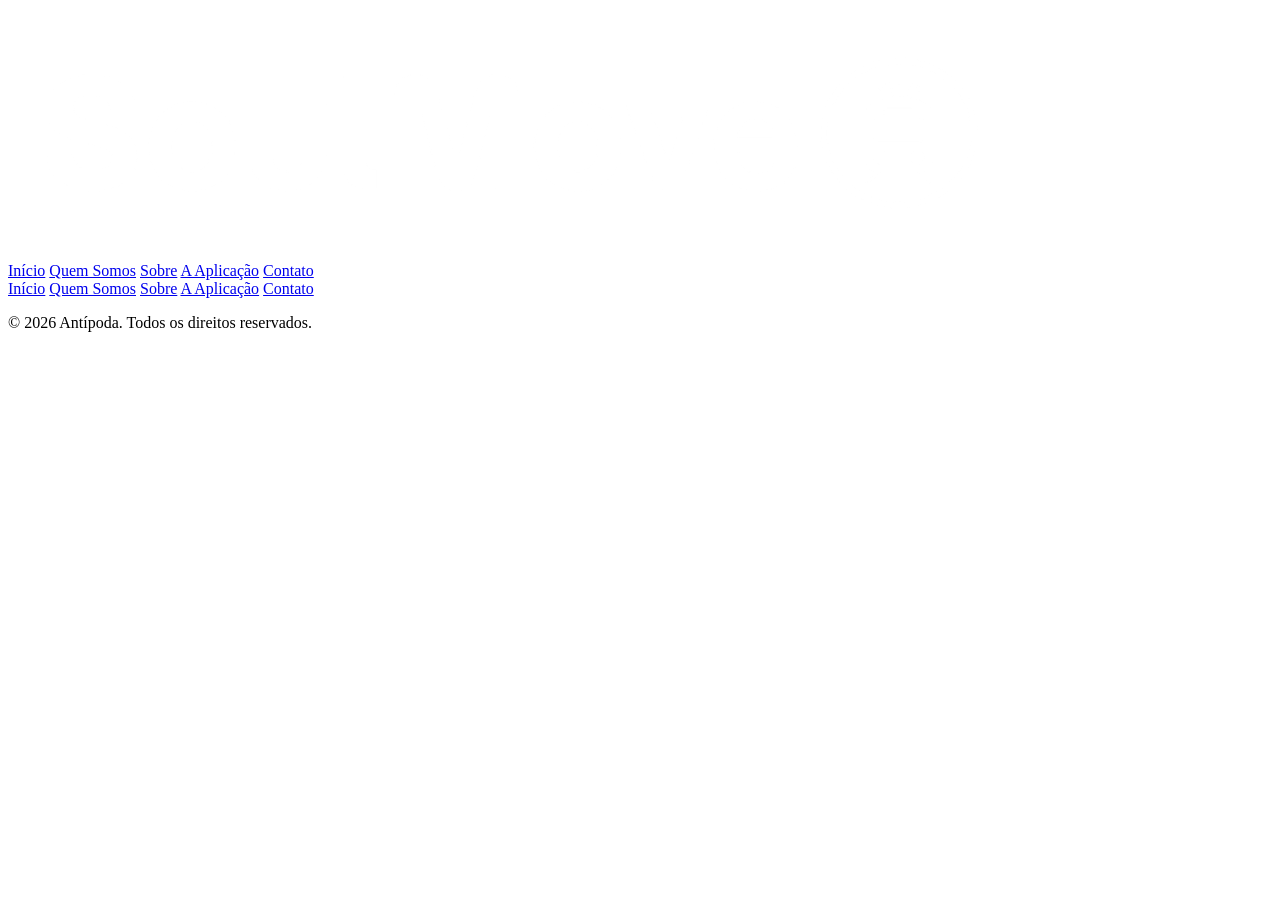
==== pages/aplicacao.html @ 9f25749e "feat: criei a página de da aplicação, adicionei o header e o footer funcionais" ====
<!DOCTYPE html>
<html lang="pt-br">
<head>
    <meta charset="UTF-8">
    <meta name="viewport" content="width=device-width, initial-scale=1.0">
    <title>A Aplicação</title>
    <link rel="stylesheet" href="/css/style.css">
</head>
<body>

    <header>
        <img src="/assets/SoulMove_Pequena.png" alt="Logo da SoulMove">

        <nav>
            <a href="index.html">Início</a>
            <a href="integrantes.html">Quem Somos</a>
            <a href="sobre.html">Sobre</a>
            <a href="faq.html">A Aplicação</a>
            <a href="contato.html">Contato</a>
        </nav>
    </header>

    <main>

    </main>

    <footer>
        <nav>
            <a href="index.html">Início</a>
            <a href="integrantes.html">Quem Somos</a>
            <a href="sobre.html">Sobre</a>
            <a href="faq.html">A Aplicação</a>
            <a href="contato.html">Contato</a>
        </nav>

        <p>© 2026 Antípoda. Todos os direitos reservados.</p>
    </footer>
    
    <script src="/scripts/script.js"></script>
</body>
</html>
</html>
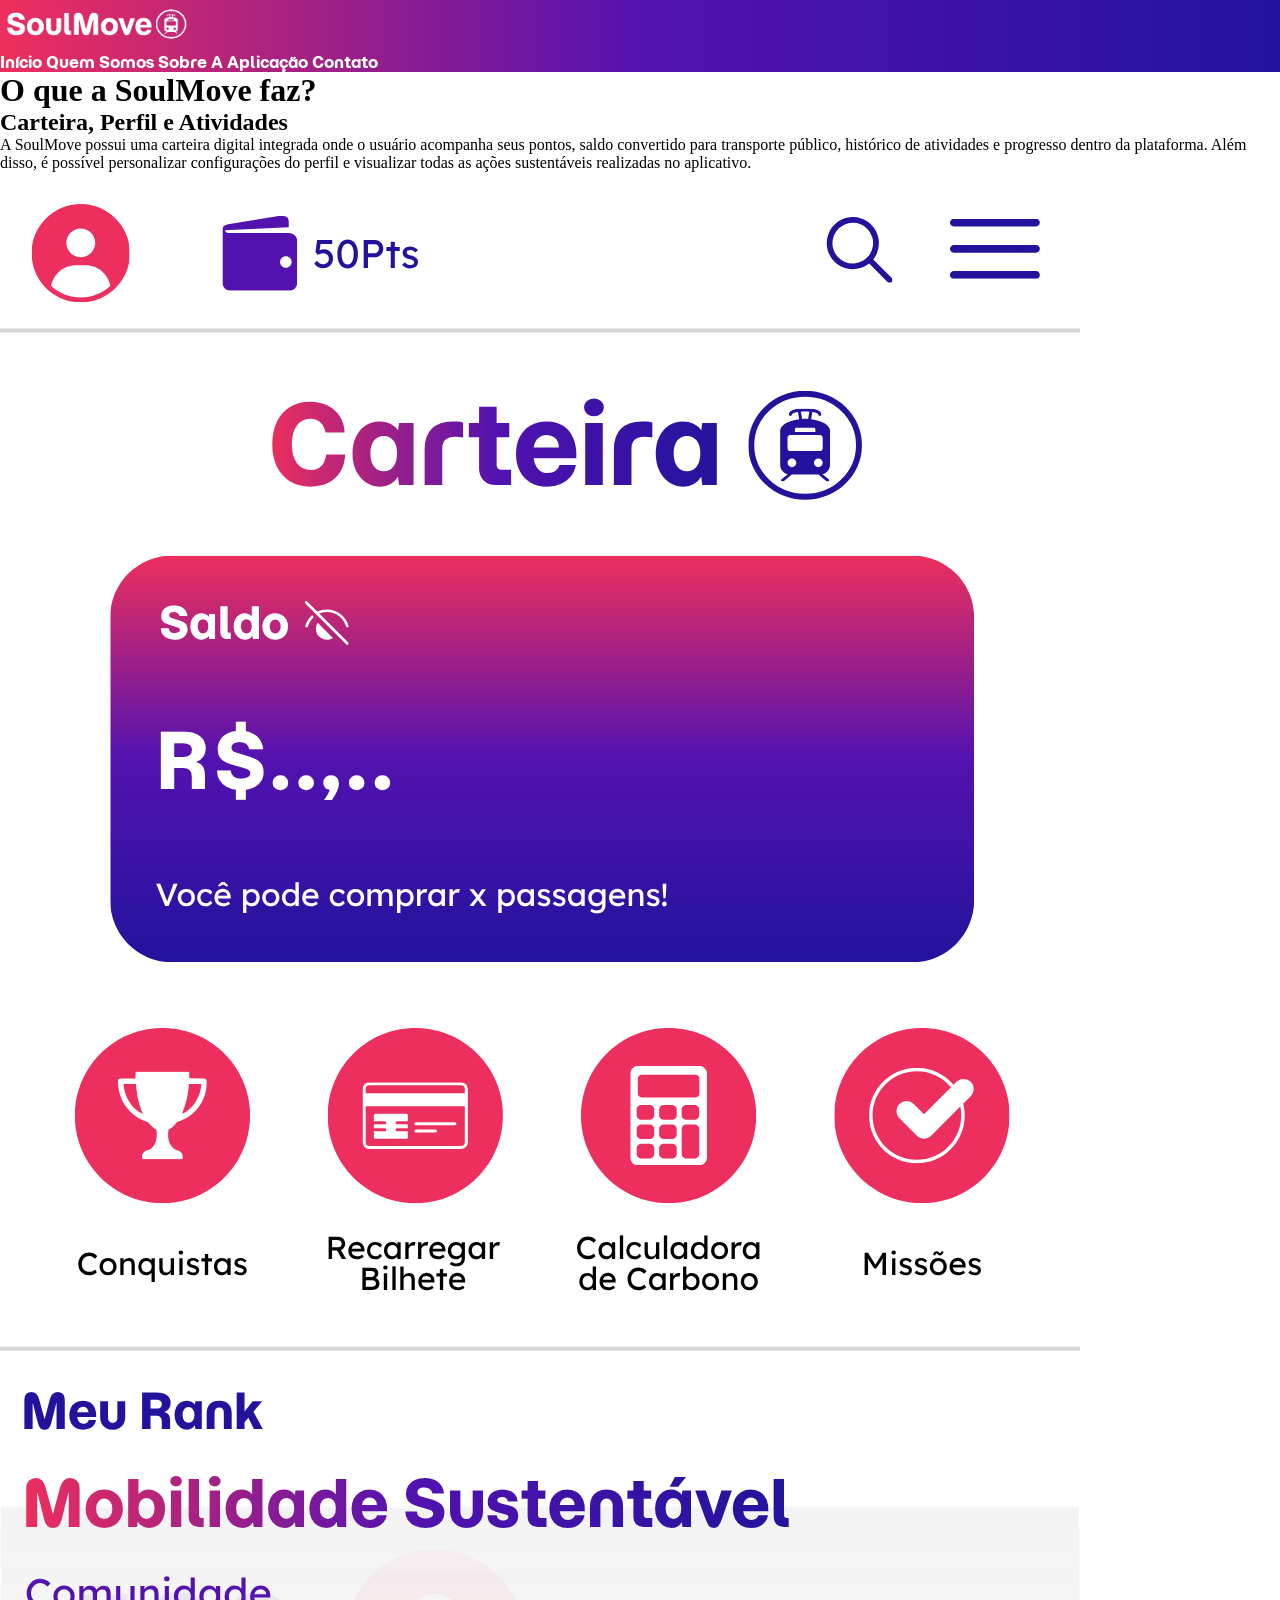
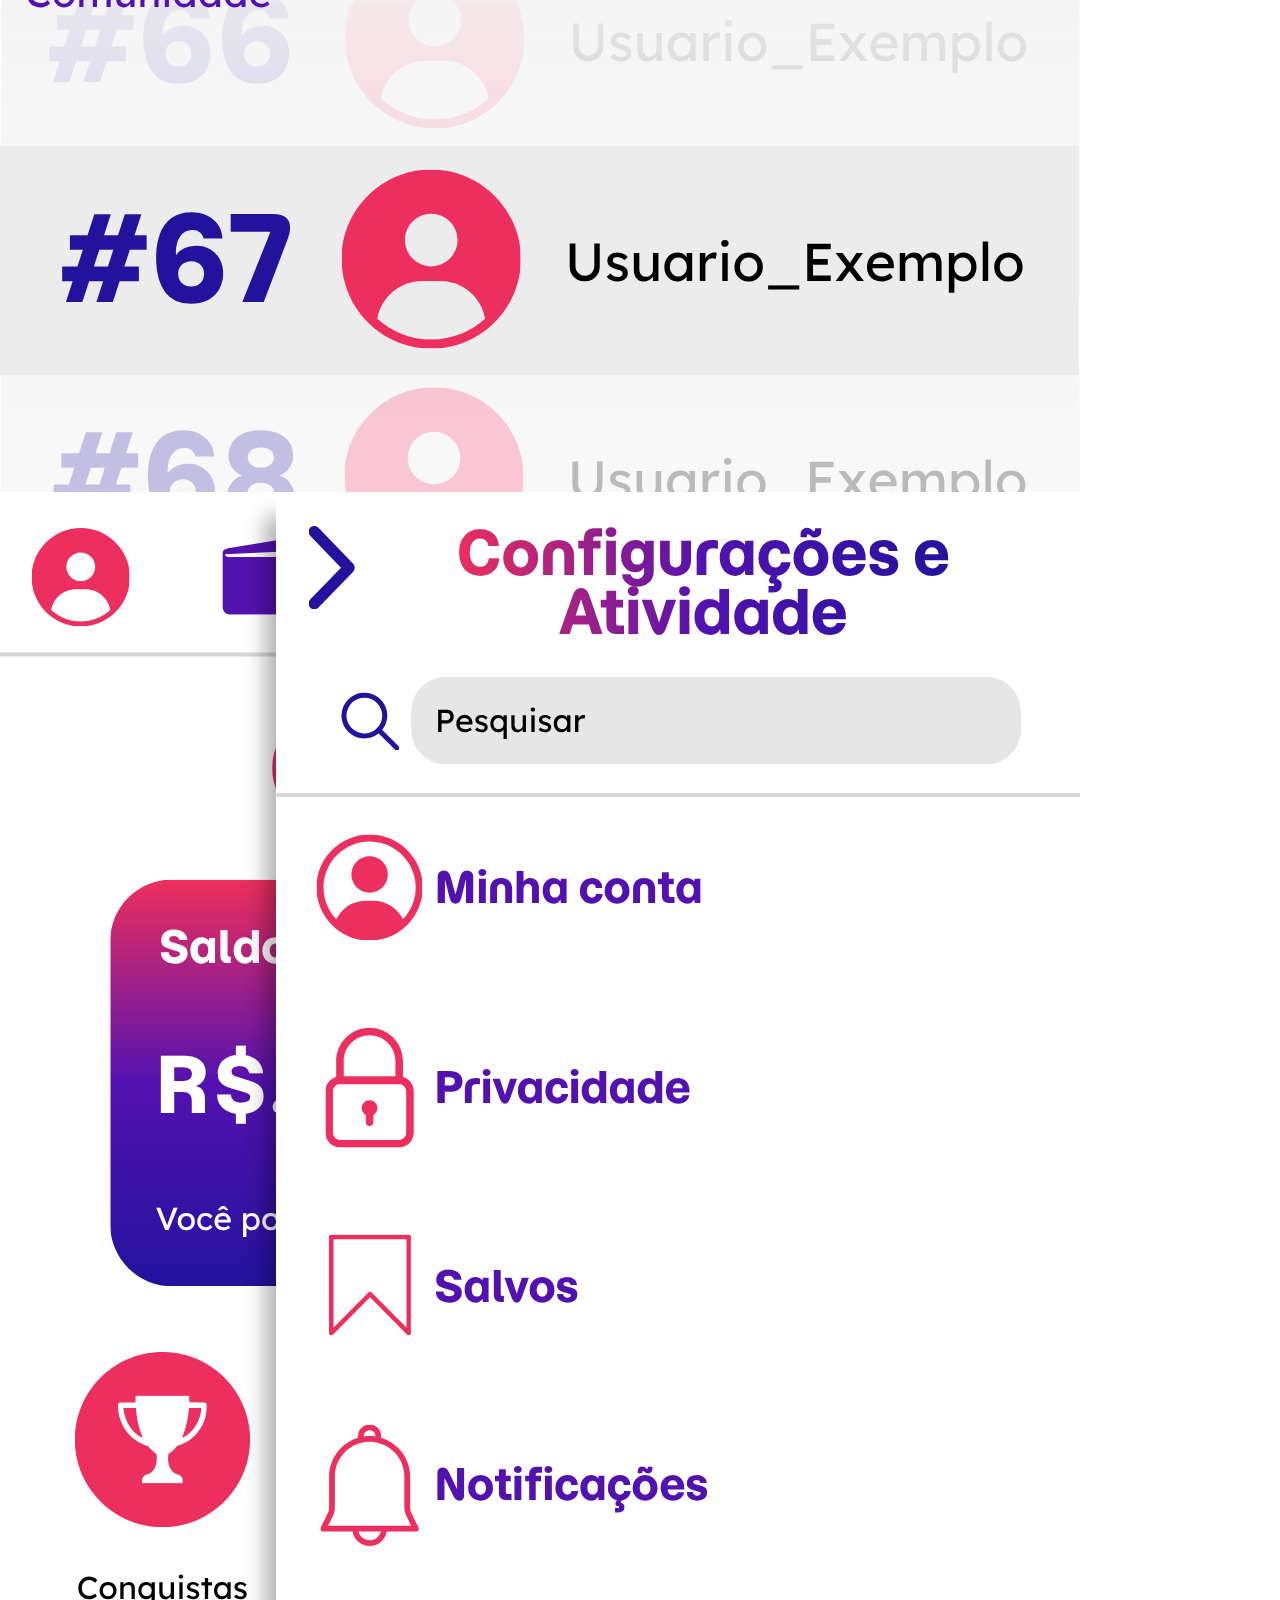
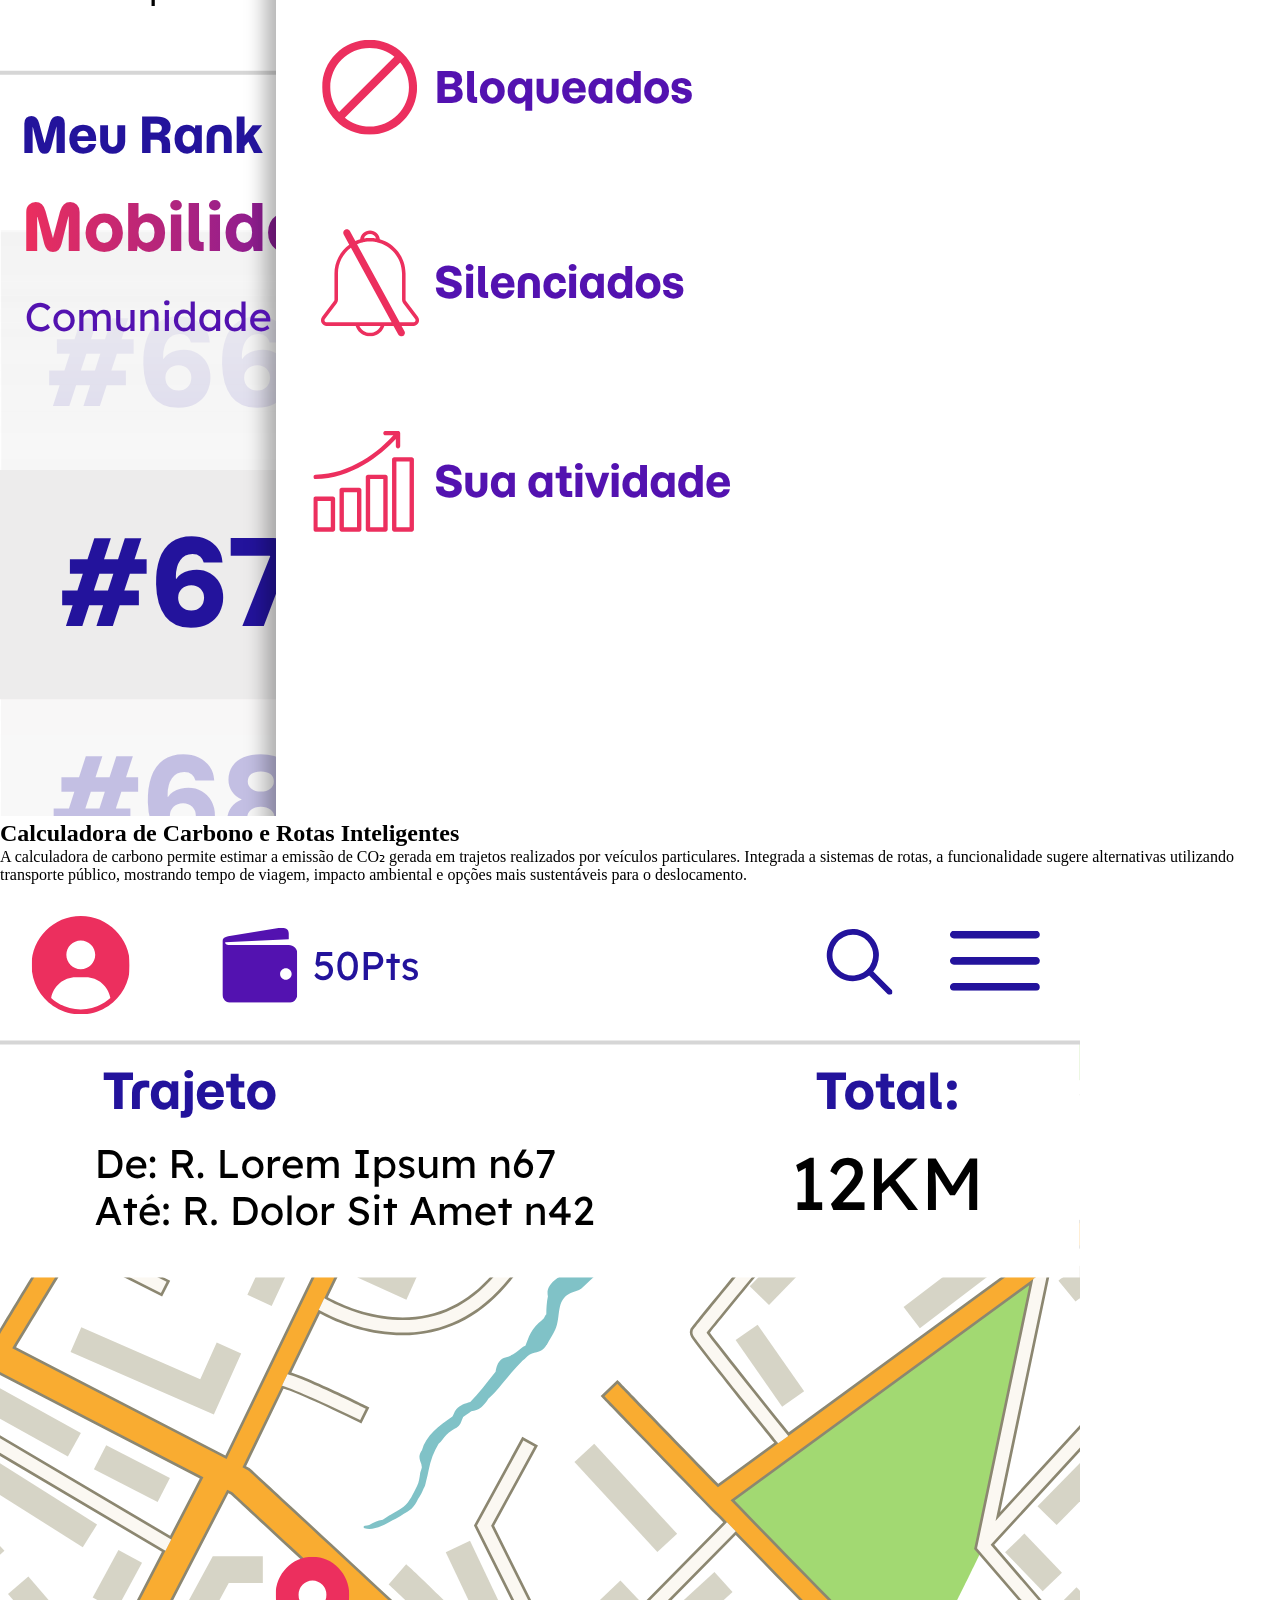
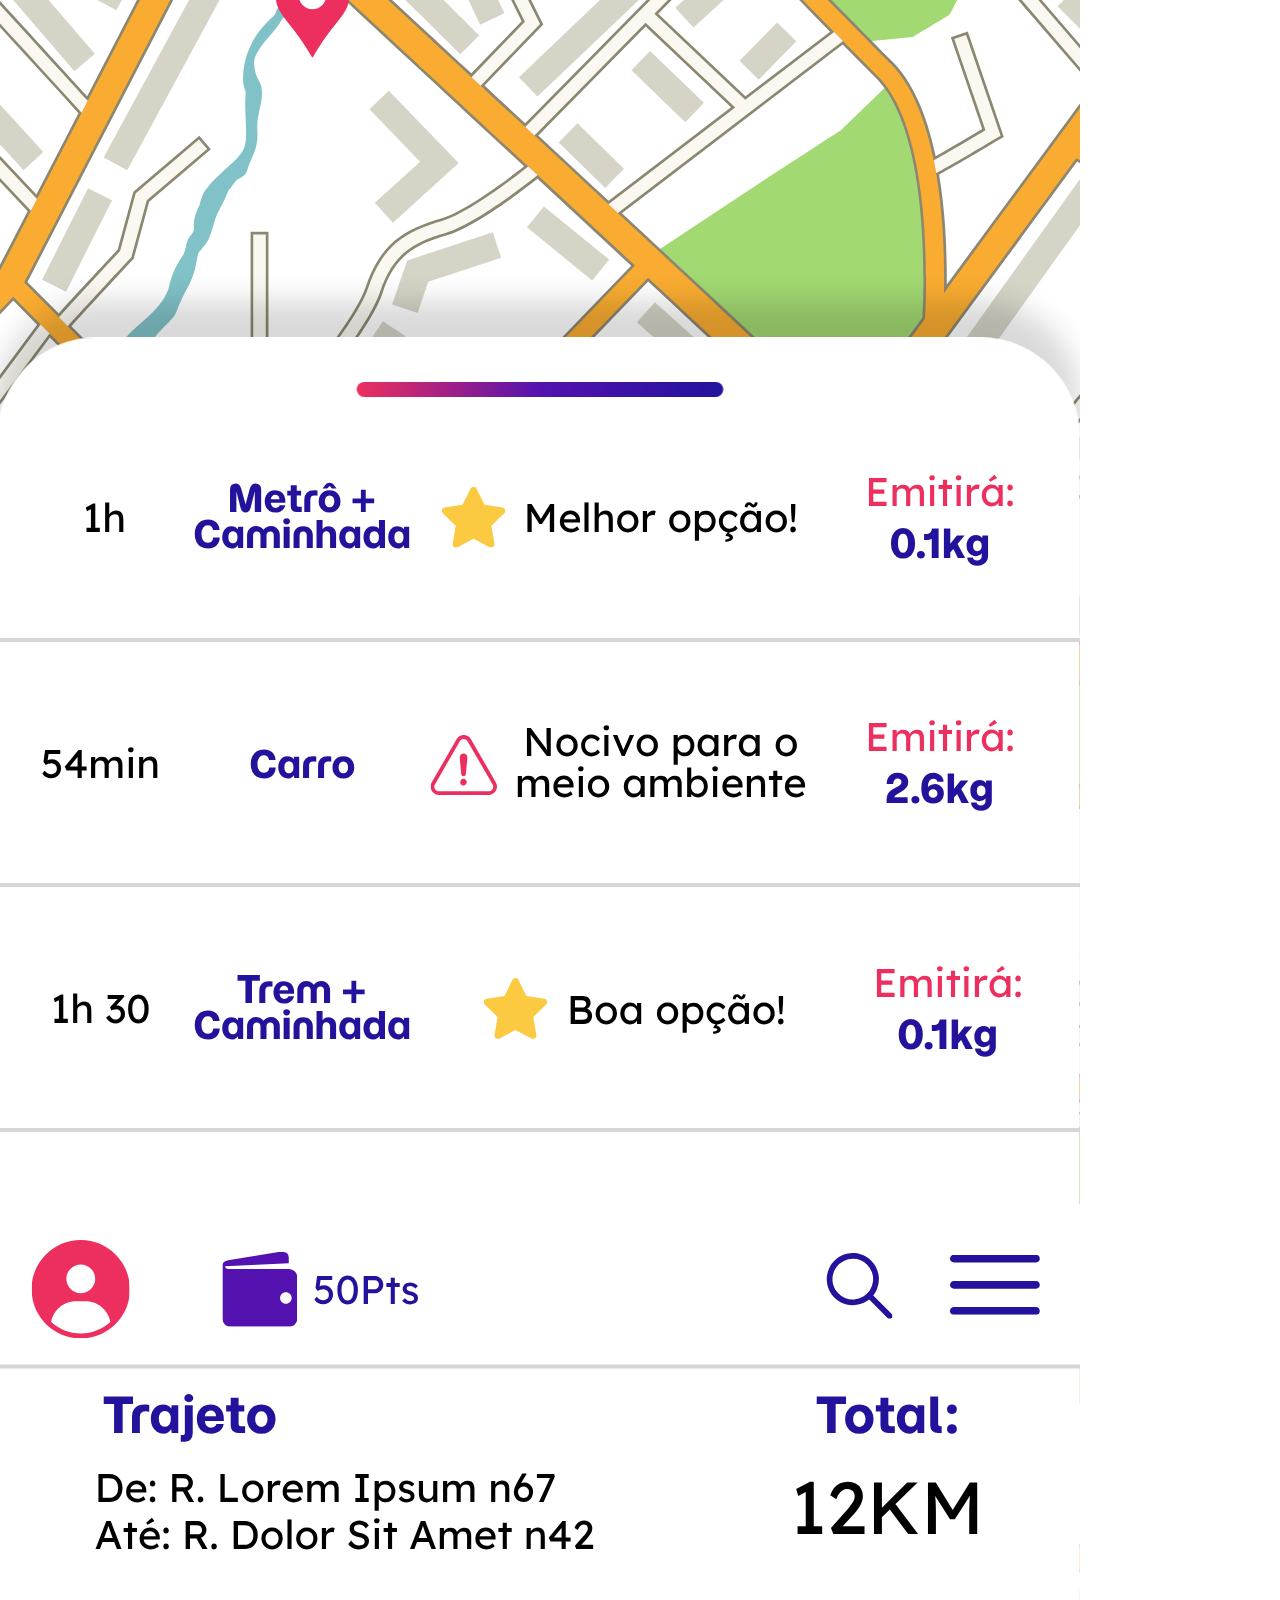
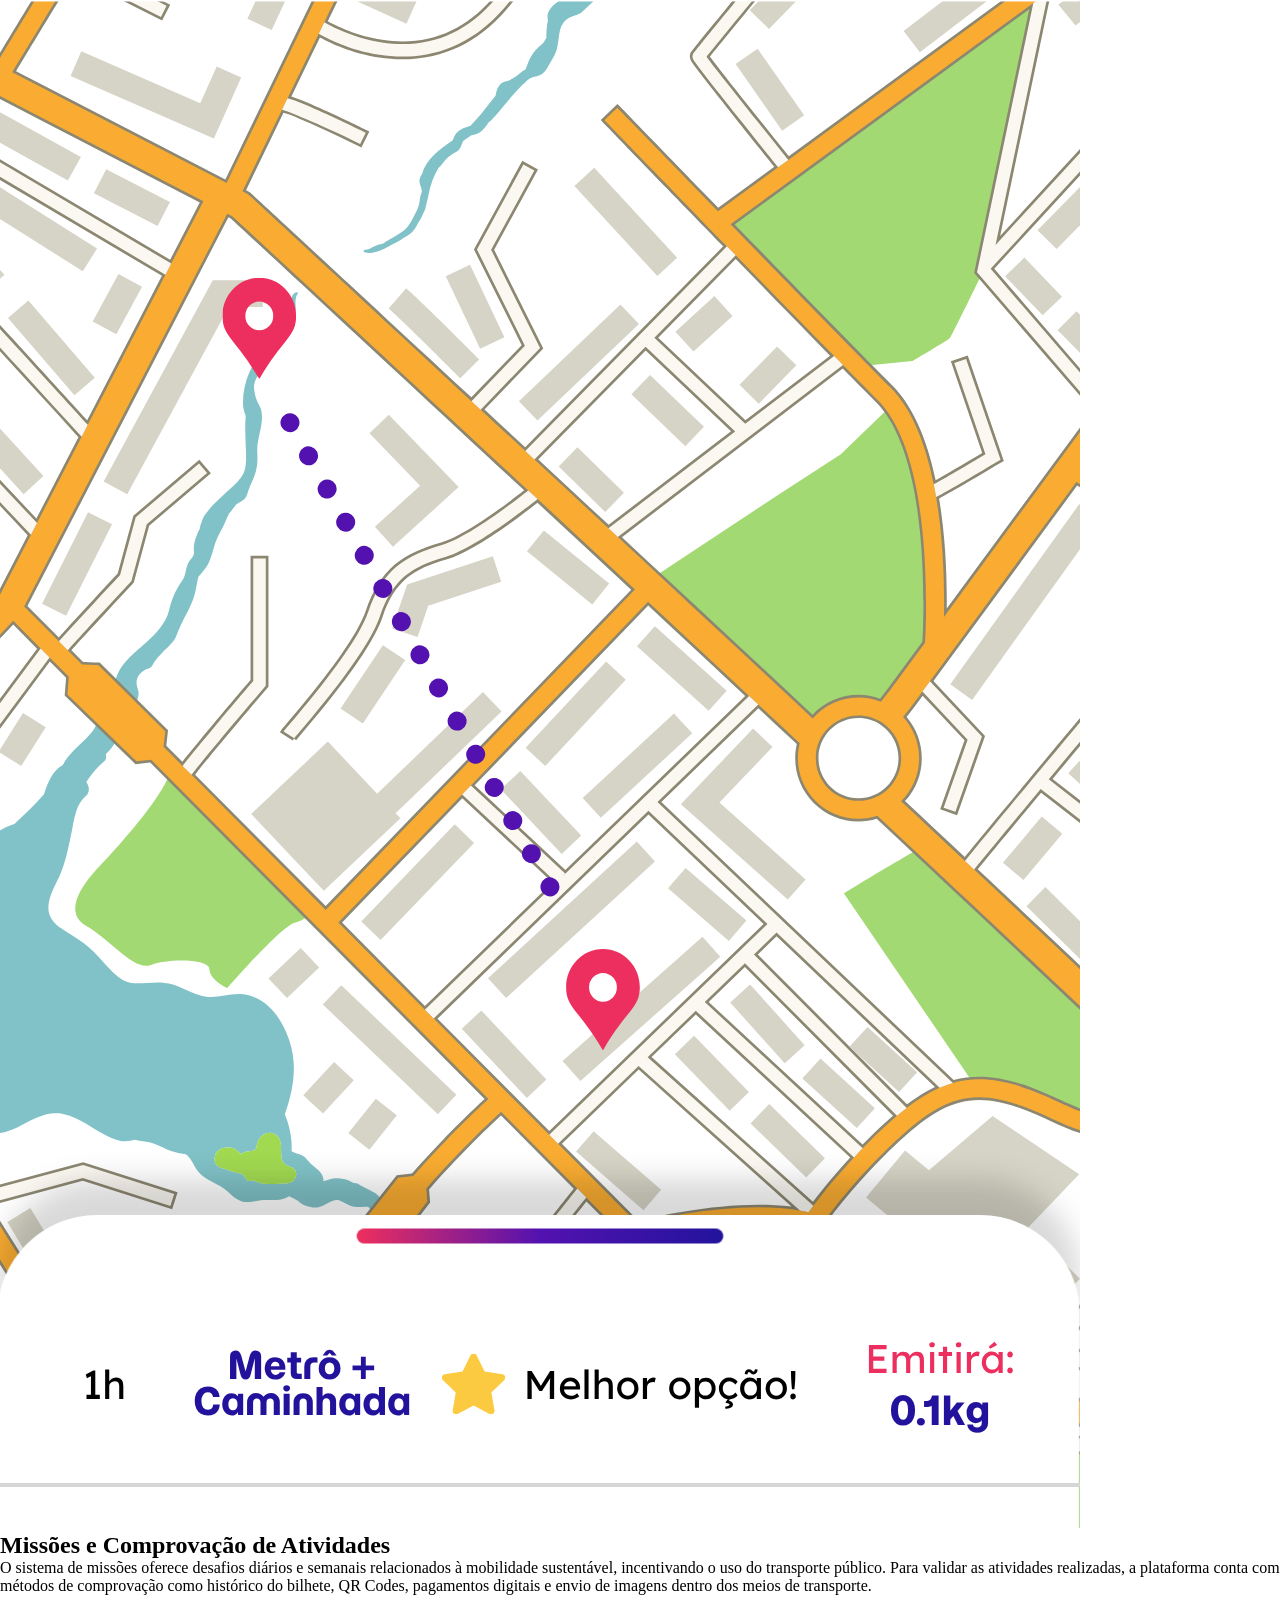
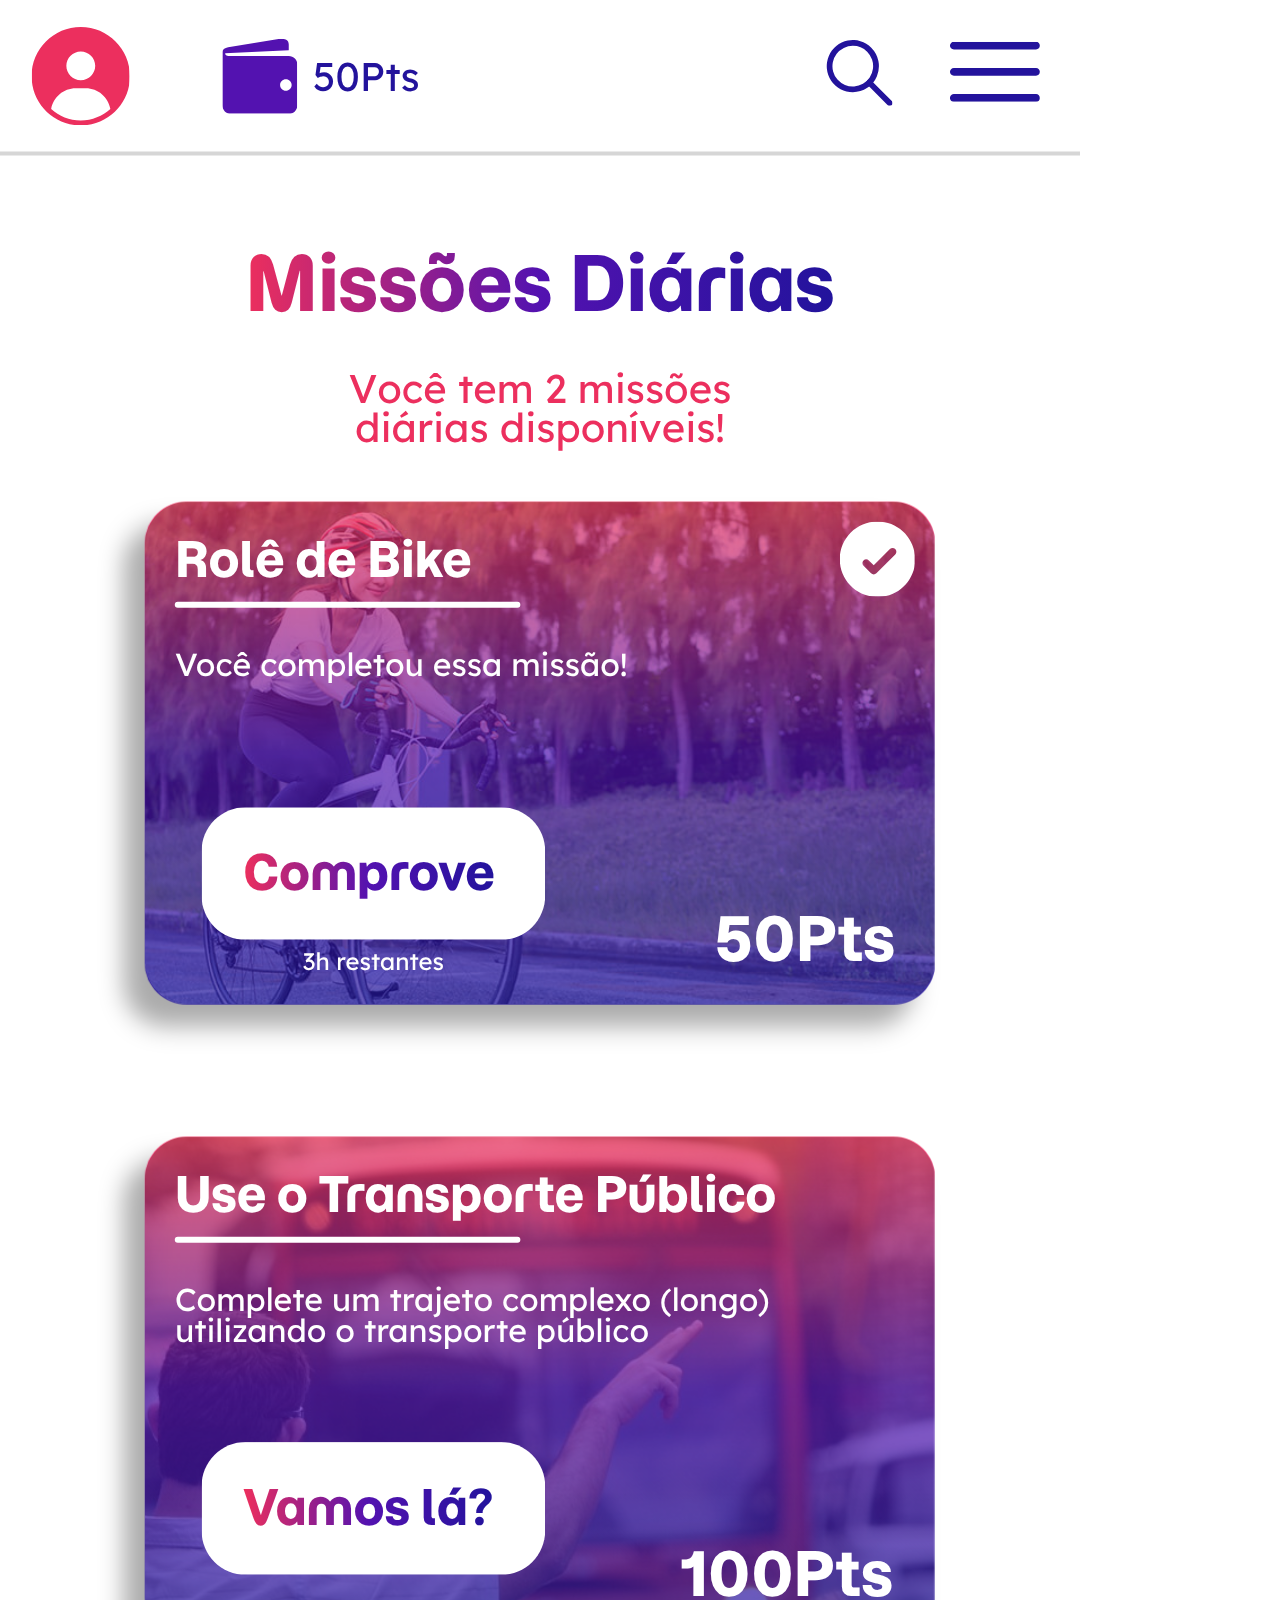
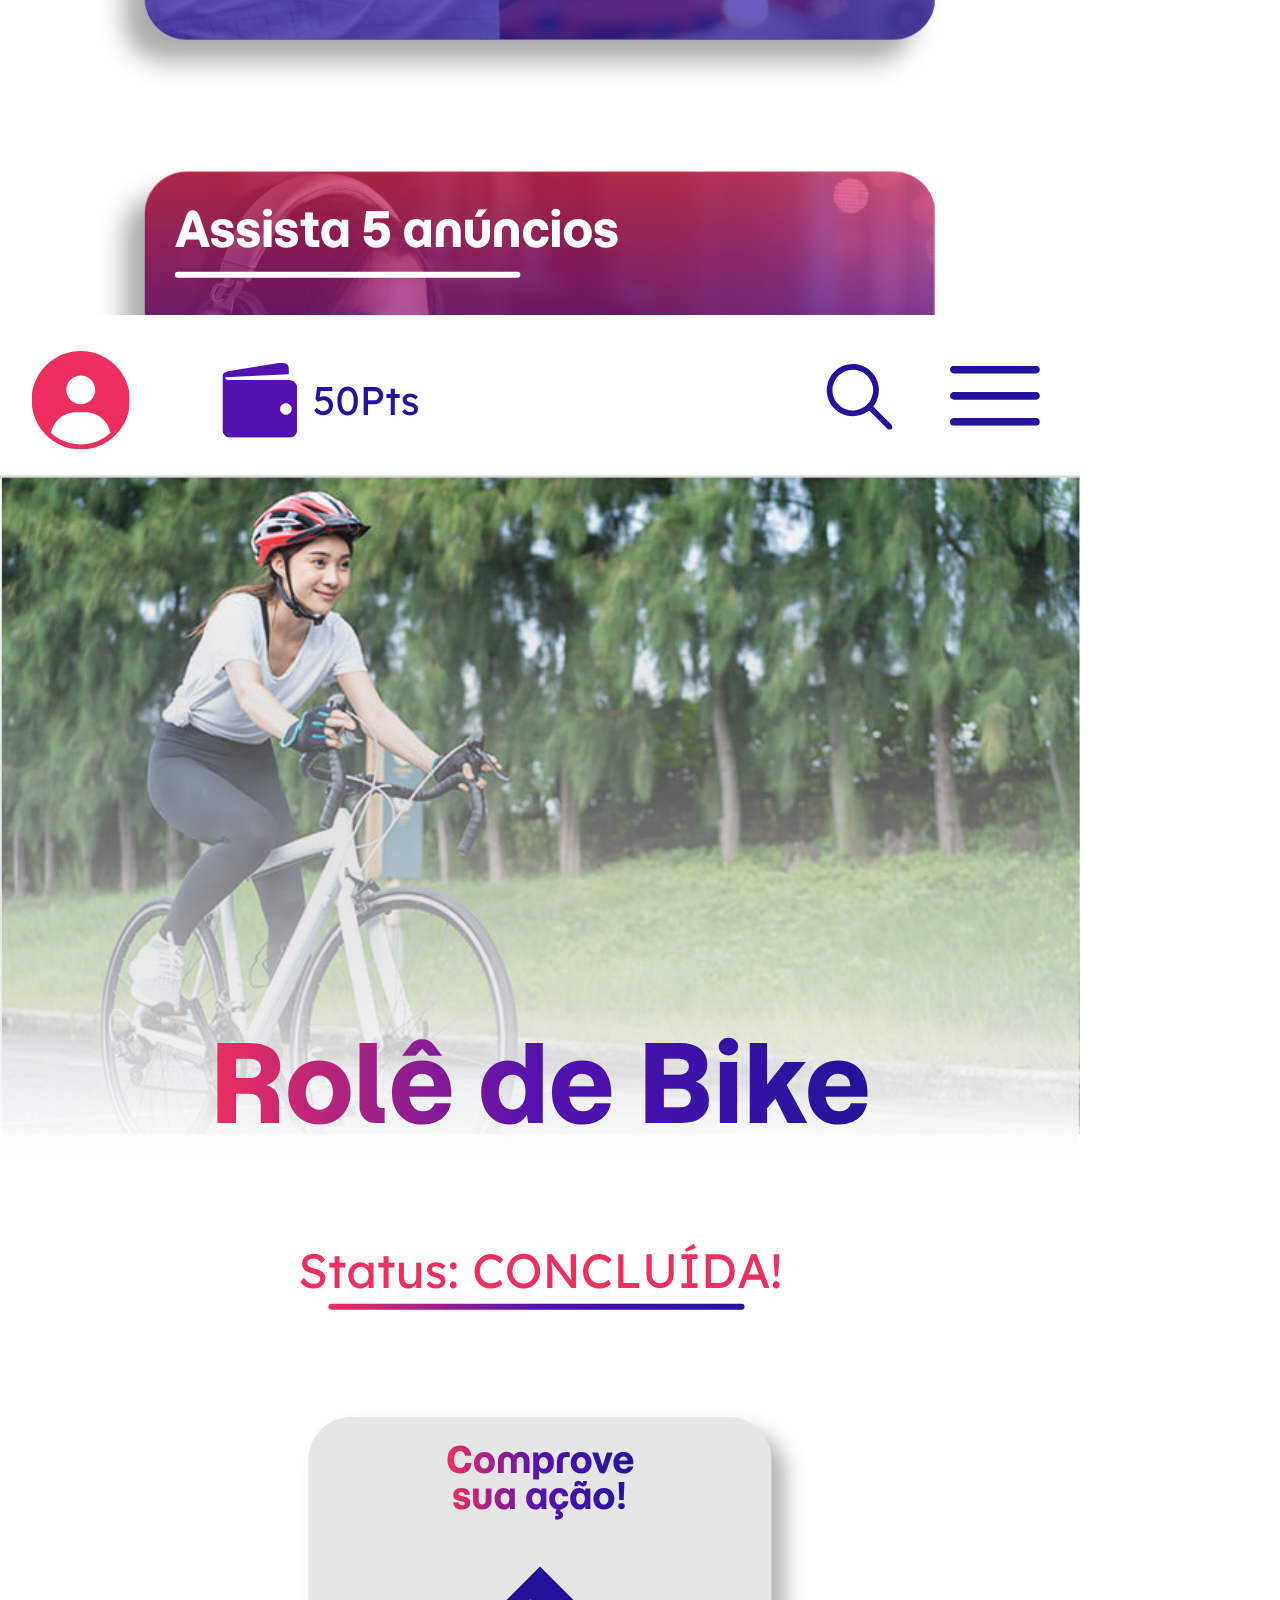
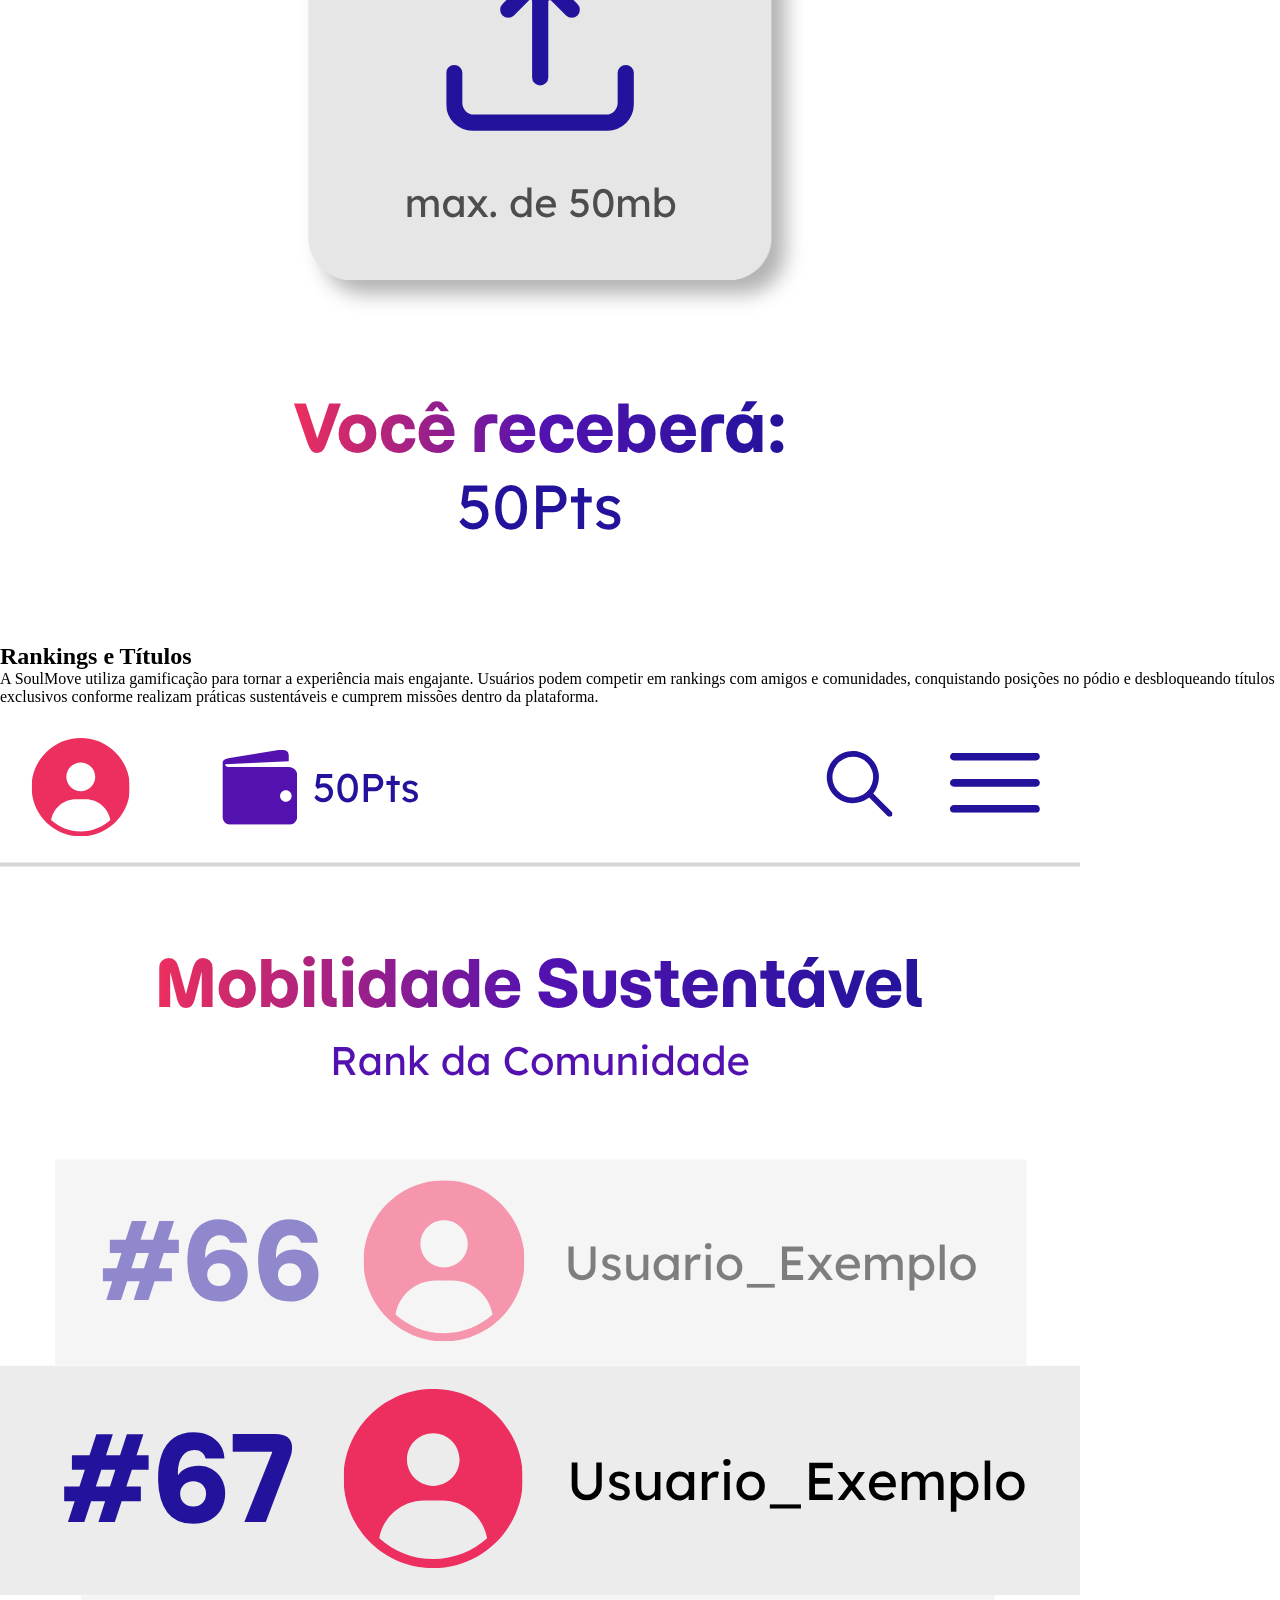
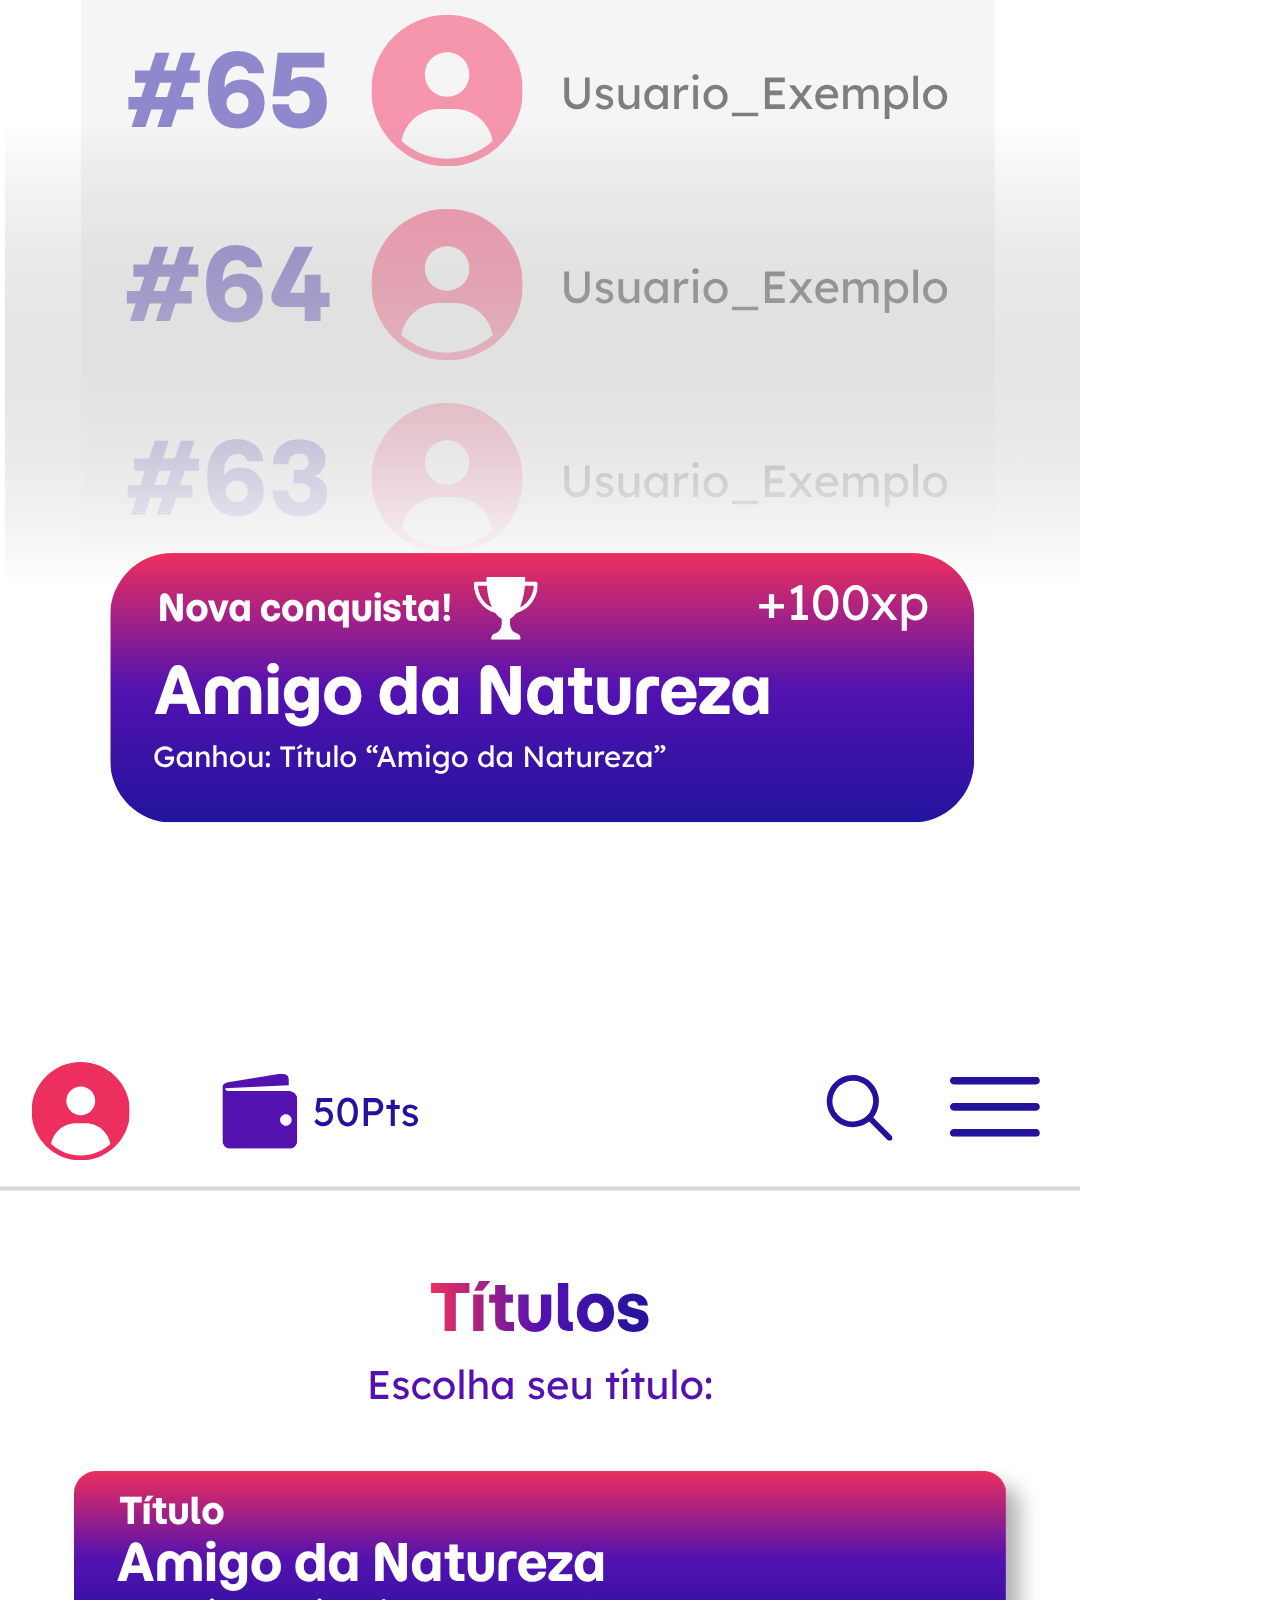
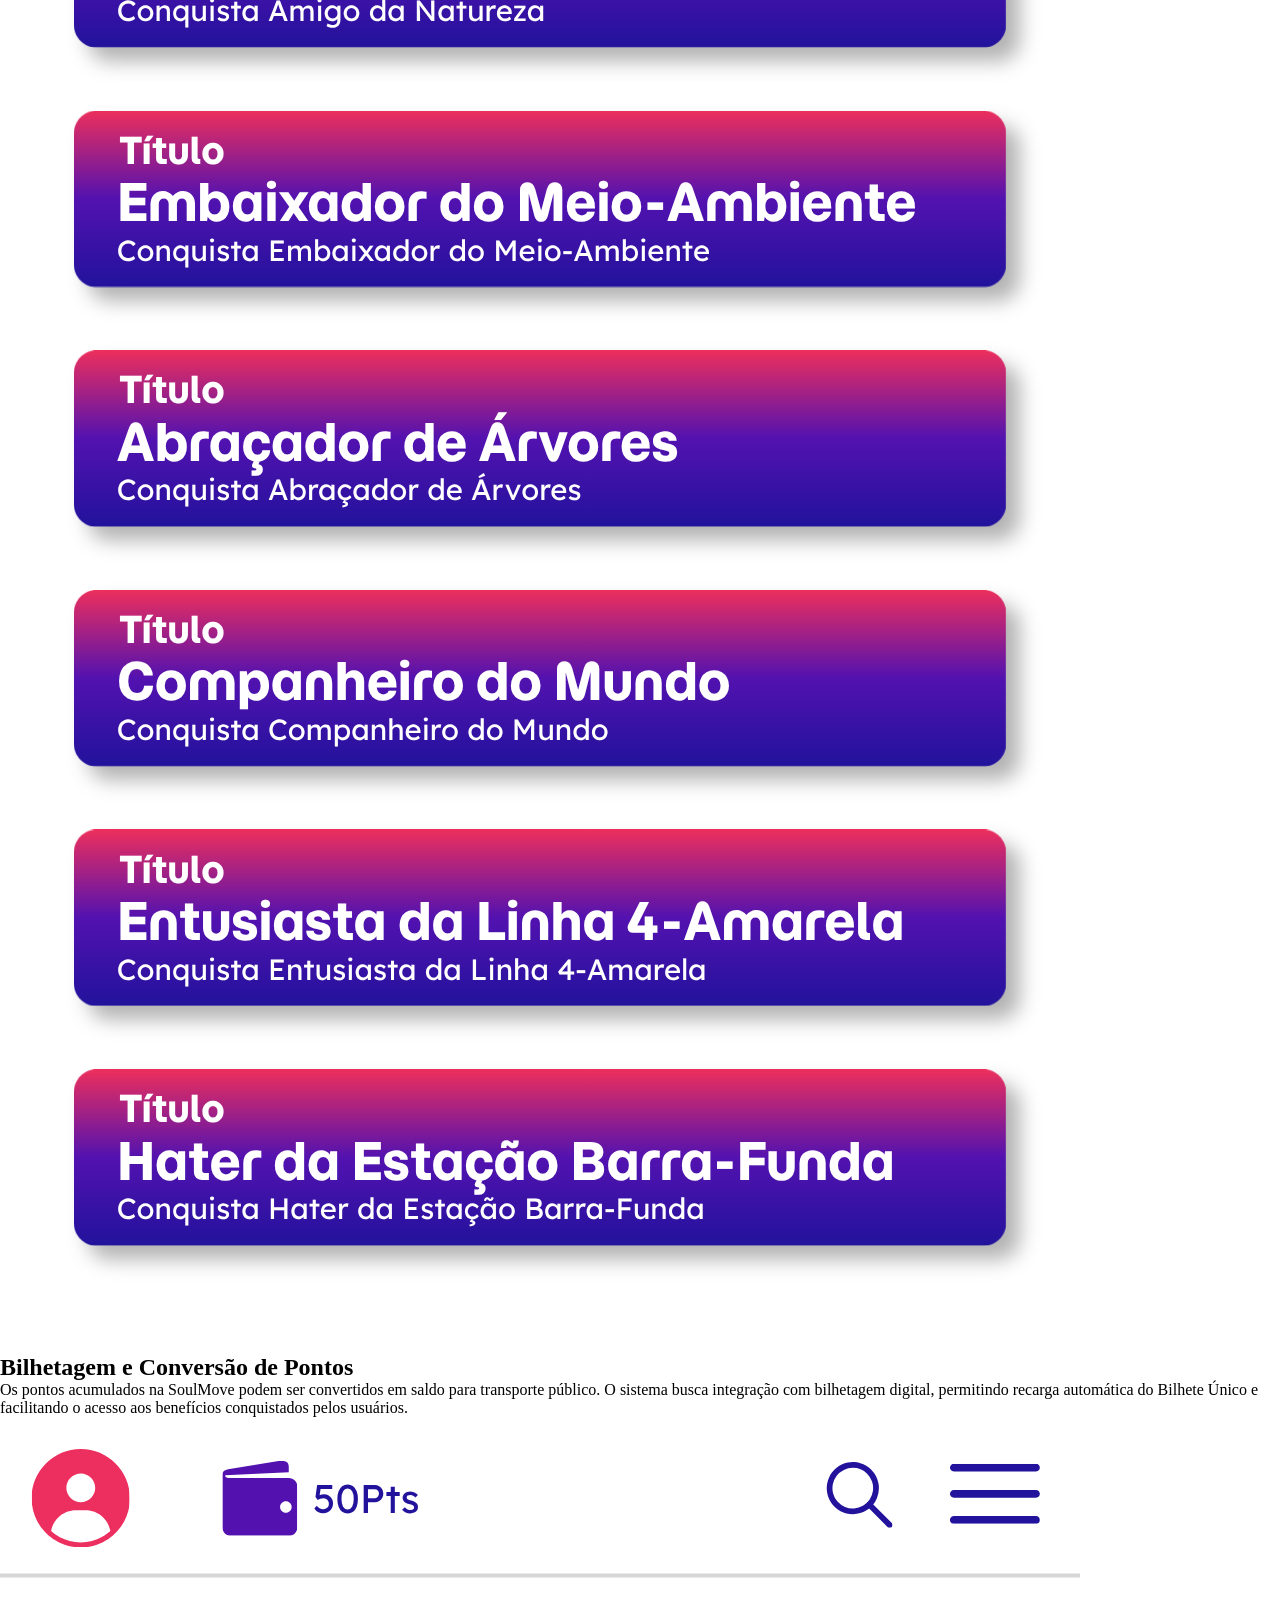
==== commit a493640f: "feat: HTML da página de funcionalidades com todas as imagens" ====
--- a/pages/aplicacao.html
+++ b/pages/aplicacao.html
@@ -8,32 +8,94 @@
 </head>
 <body>
 
-    <header>
-        <img src="/assets/SoulMove_Pequena.png" alt="Logo da SoulMove">
+    <header class = "header">
+        <img src="/assets/SoulMove_Pequena.png" alt="Logo da SoulMove" class = "header_logo">
 
-        <nav>
-            <a href="index.html">Início</a>
-            <a href="integrantes.html">Quem Somos</a>
-            <a href="sobre.html">Sobre</a>
-            <a href="faq.html">A Aplicação</a>
-            <a href="contato.html">Contato</a>
+        <nav class = "header_menu">
+            <a href="index.html" class = "header_menu_link">Início</a>
+            <a href="integrantes.html" class = "header_menu_link">Quem Somos</a>
+            <a href="sobre.html" class = "header_menu_link">Sobre</a>
+            <a href="faq.html" class = "header_menu_link">A Aplicação</a>
+            <a href="contato.html" class = "header_menu_link">Contato</a>
         </nav>
     </header>
 
     <main>
+        <h1>O que a SoulMove faz?</h1>
+
+        <section>
+            <div>
+                <h2>Carteira, Perfil e Atividades</h2>
+                <p>A SoulMove possui uma carteira digital integrada onde o usuário acompanha seus pontos, saldo convertido para transporte público, histórico de atividades e progresso dentro da plataforma. Além disso, é possível personalizar configurações do perfil e visualizar todas as ações sustentáveis realizadas no aplicativo.</p>
+            </div>
+
+            <div>
+            <img src="/assets/layout_sm_carteira.png" alt="Layout da carteira da SoulMove">
+            <img src="/assets/layout_sm_configuracoes.png" alt="Layout das configurações da SoulMove"> <!-- IMAGEM QUE VAI TROCAR -->
+            </div>
+        </section>
+
+        <section>
+            <div>
+                <h2>Calculadora de Carbono e Rotas Inteligentes</h2>
+                <p>A calculadora de carbono permite estimar a emissão de CO₂ gerada em trajetos realizados por veículos particulares. Integrada a sistemas de rotas, a funcionalidade sugere alternativas utilizando transporte público, mostrando tempo de viagem, impacto ambiental e opções mais sustentáveis para o deslocamento.</p>
+            </div>
+
+            <div>
+            <img src="/assets/layout_sm_calculadora.png" alt="Layout da calculadora de carbono da SoulMove">
+            <img src="/assets/layout_sm_rotas.png" alt="Layout das rotas inteligentes da SoulMove"> <!-- IMAGEM QUE VAI TROCAR -->
+            </div>
+        </section>
+
+        <section>
+            <div>
+                <h2>Missões e Comprovação de Atividades</h2>
+                <p>O sistema de missões oferece desafios diários e semanais relacionados à mobilidade sustentável, incentivando o uso do transporte público. Para validar as atividades realizadas, a plataforma conta com métodos de comprovação como histórico do bilhete, QR Codes, pagamentos digitais e envio de imagens dentro dos meios de transporte.</p>
+            </div>
+
+            <div>
+            <img src="/assets/layout_sm_missoes.png" alt="Layout das missões da SoulMove">
+            <img src="/assets/layout_sm_comprovacao.png" alt="Layout do sistema de comprovação da SoulMove"> <!-- IMAGEM QUE VAI TROCAR -->
+            </div>
+        </section>
+
+        <section>
+            <div>
+                <h2>Rankings e Títulos</h2>
+                <p>A SoulMove utiliza gamificação para tornar a experiência mais engajante. Usuários podem competir em rankings com amigos e comunidades, conquistando posições no pódio e desbloqueando títulos exclusivos conforme realizam práticas sustentáveis e cumprem missões dentro da plataforma.</p>
+            </div>
+
+            <div>
+            <img src="/assets/layout_sm_rank.png" alt="Layout dos ranks e conquistas da SoulMove">
+            <img src="/assets/layout_sm_titulos.png" alt="Layout dos titulos da SoulMove"> <!-- IMAGEM QUE VAI TROCAR -->
+            </div>
+        </section>
+
+
+        <section>
+            <div>
+                <h2>Bilhetagem e Conversão de Pontos</h2>
+                <p>Os pontos acumulados na SoulMove podem ser convertidos em saldo para transporte público. O sistema busca integração com bilhetagem digital, permitindo recarga automática do Bilhete Único e facilitando o acesso aos benefícios conquistados pelos usuários.</p>
+            </div>
+
+            <div>
+            <img src="/assets/layout_sm_bilhetagem.png" alt="Layout da bilhetagem integrada com SPTRANS da SoulMove">
+            <img src="/assets/layout_sm_conversao.png" alt="Layout do sistema de conversão de pontos da SoulMove"> <!-- IMAGEM QUE VAI TROCAR -->
+            </div>
+        </section>
 
     </main>
 
-    <footer>
-        <nav>
-            <a href="index.html">Início</a>
-            <a href="integrantes.html">Quem Somos</a>
-            <a href="sobre.html">Sobre</a>
-            <a href="faq.html">A Aplicação</a>
-            <a href="contato.html">Contato</a>
+    <footer class = "footer">
+        <nav class = "footer_menu">
+            <a href="index.html" class = "footer_menu_link">Início</a>
+            <a href="integrantes.html" class = "footer_menu_link">Quem Somos</a>
+            <a href="sobre.html" class = "footer_menu_link">Sobre</a>
+            <a href="faq.html" class = "footer_menu_link">A Aplicação</a>
+            <a href="contato.html" class = "footer_menu_link">Contato</a>
         </nav>
 
-        <p>© 2026 Antípoda. Todos os direitos reservados.</p>
+        <p class = "footer_text">© 2026 Antípoda. Todos os direitos reservados.</p>
     </footer>
     
     <script src="/scripts/script.js"></script>
--- a/css/style.css
+++ b/css/style.css
@@ -0,0 +1,47 @@
+@import url('https://fonts.googleapis.com/css2?family=Lexend+Deca:wght@100..900&family=Momo+Trust+Display&display=swap');
+
+* {
+  margin: 0;
+  padding: 0;
+  box-sizing: border-box;
+}
+
+:root {
+    --grad-soulmove: linear-gradient(to right, #ED2F5D, #5312B0, #22139C);
+    --grad-soulup: linear-gradient(to right, #6B5CEC, #4A76F2, #27BCFB);
+    --grad-claro: linear-gradient(to bottom, #A9F2FF, #B5ADFF);
+    --cor-magica: #22139C;
+    --cor-escura: #000000;
+    --cor-clara: #ffffff;
+}
+
+body {
+    height: 100vh; /* TIRE DEPOIS PFV */
+    background-color: var(--cor-clara);
+    color: var(--cor-escura);
+}
+
+header {
+    background: var(--grad-soulmove);
+}
+
+.header_logo {
+    width: 15%;
+}
+
+.header_menu {
+    font-family: "Momo Trust Display", sans-serif;
+    font-weight: 400;
+    font-style: normal;
+}
+
+.header_menu_link {
+    text-decoration: none;
+    color: var(--cor-clara);
+}
+
+
+
+footer {
+    background: var(--grad-soulup)
+}
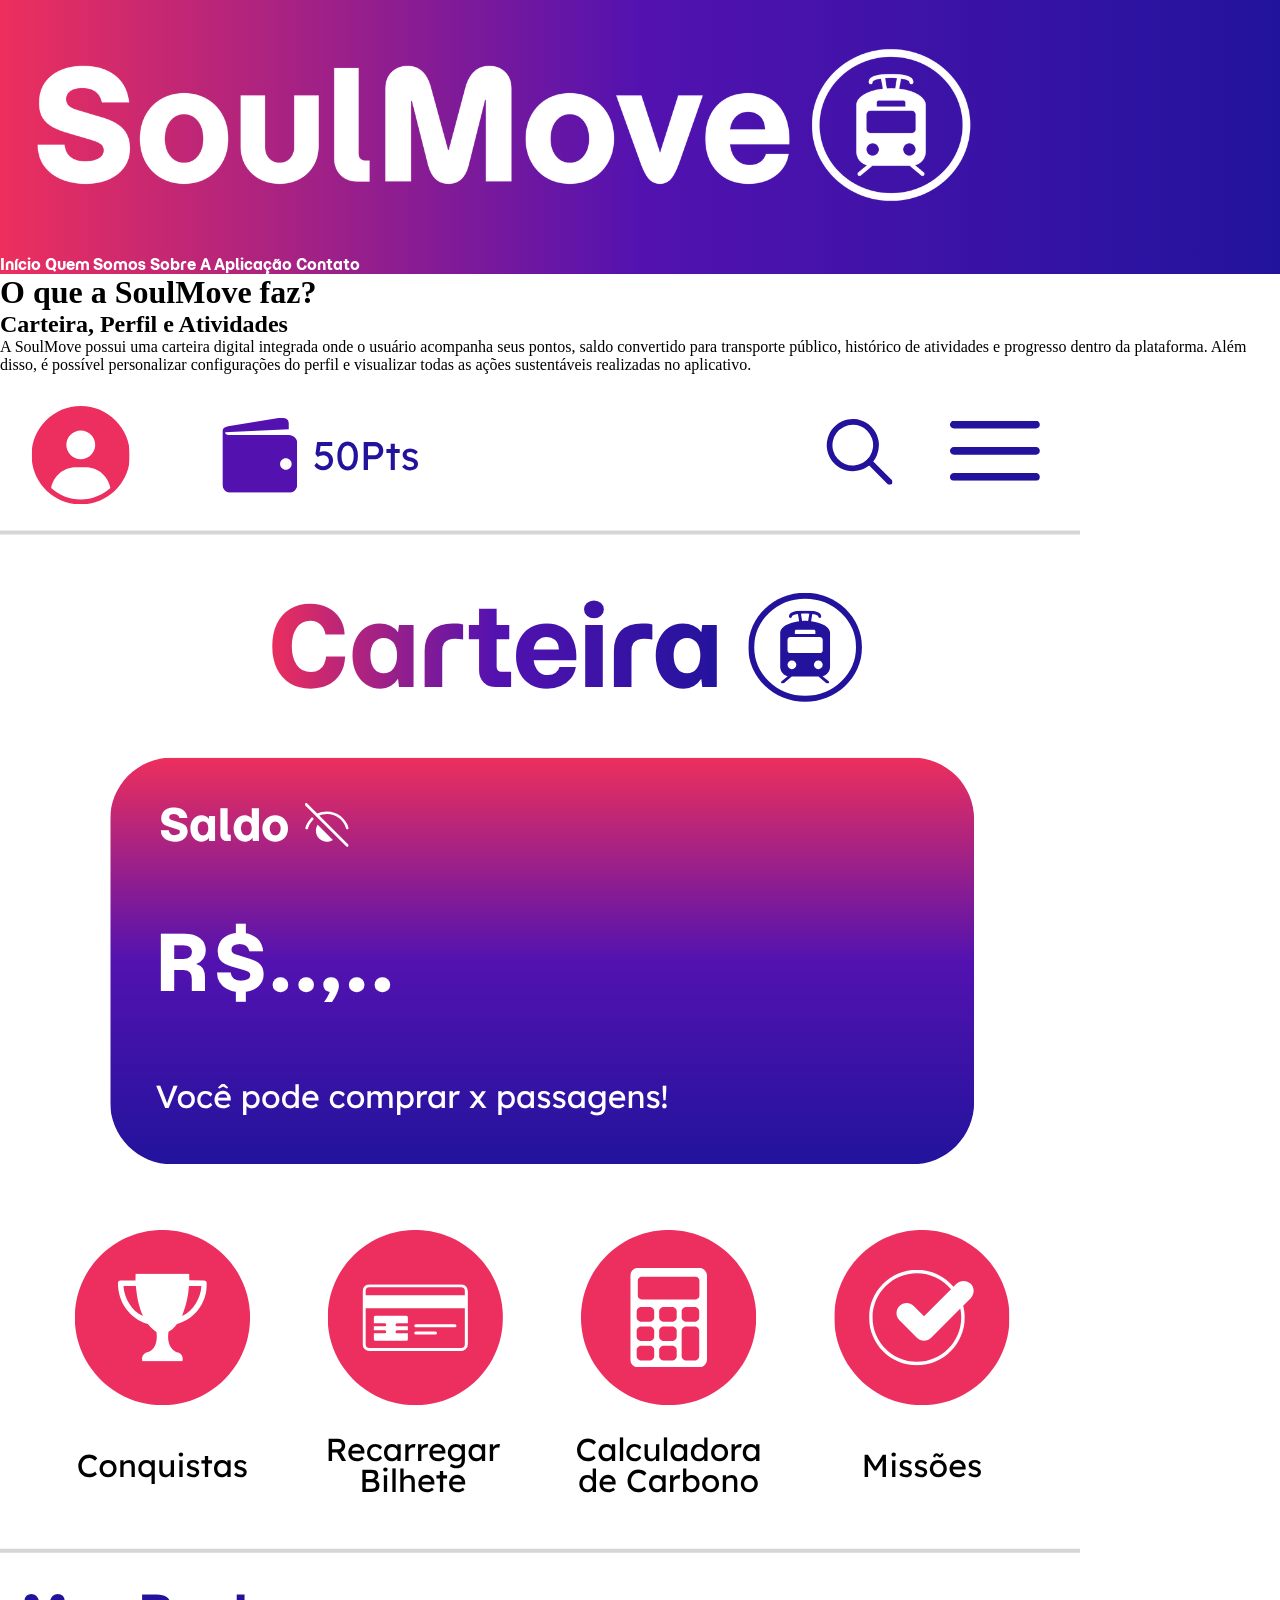
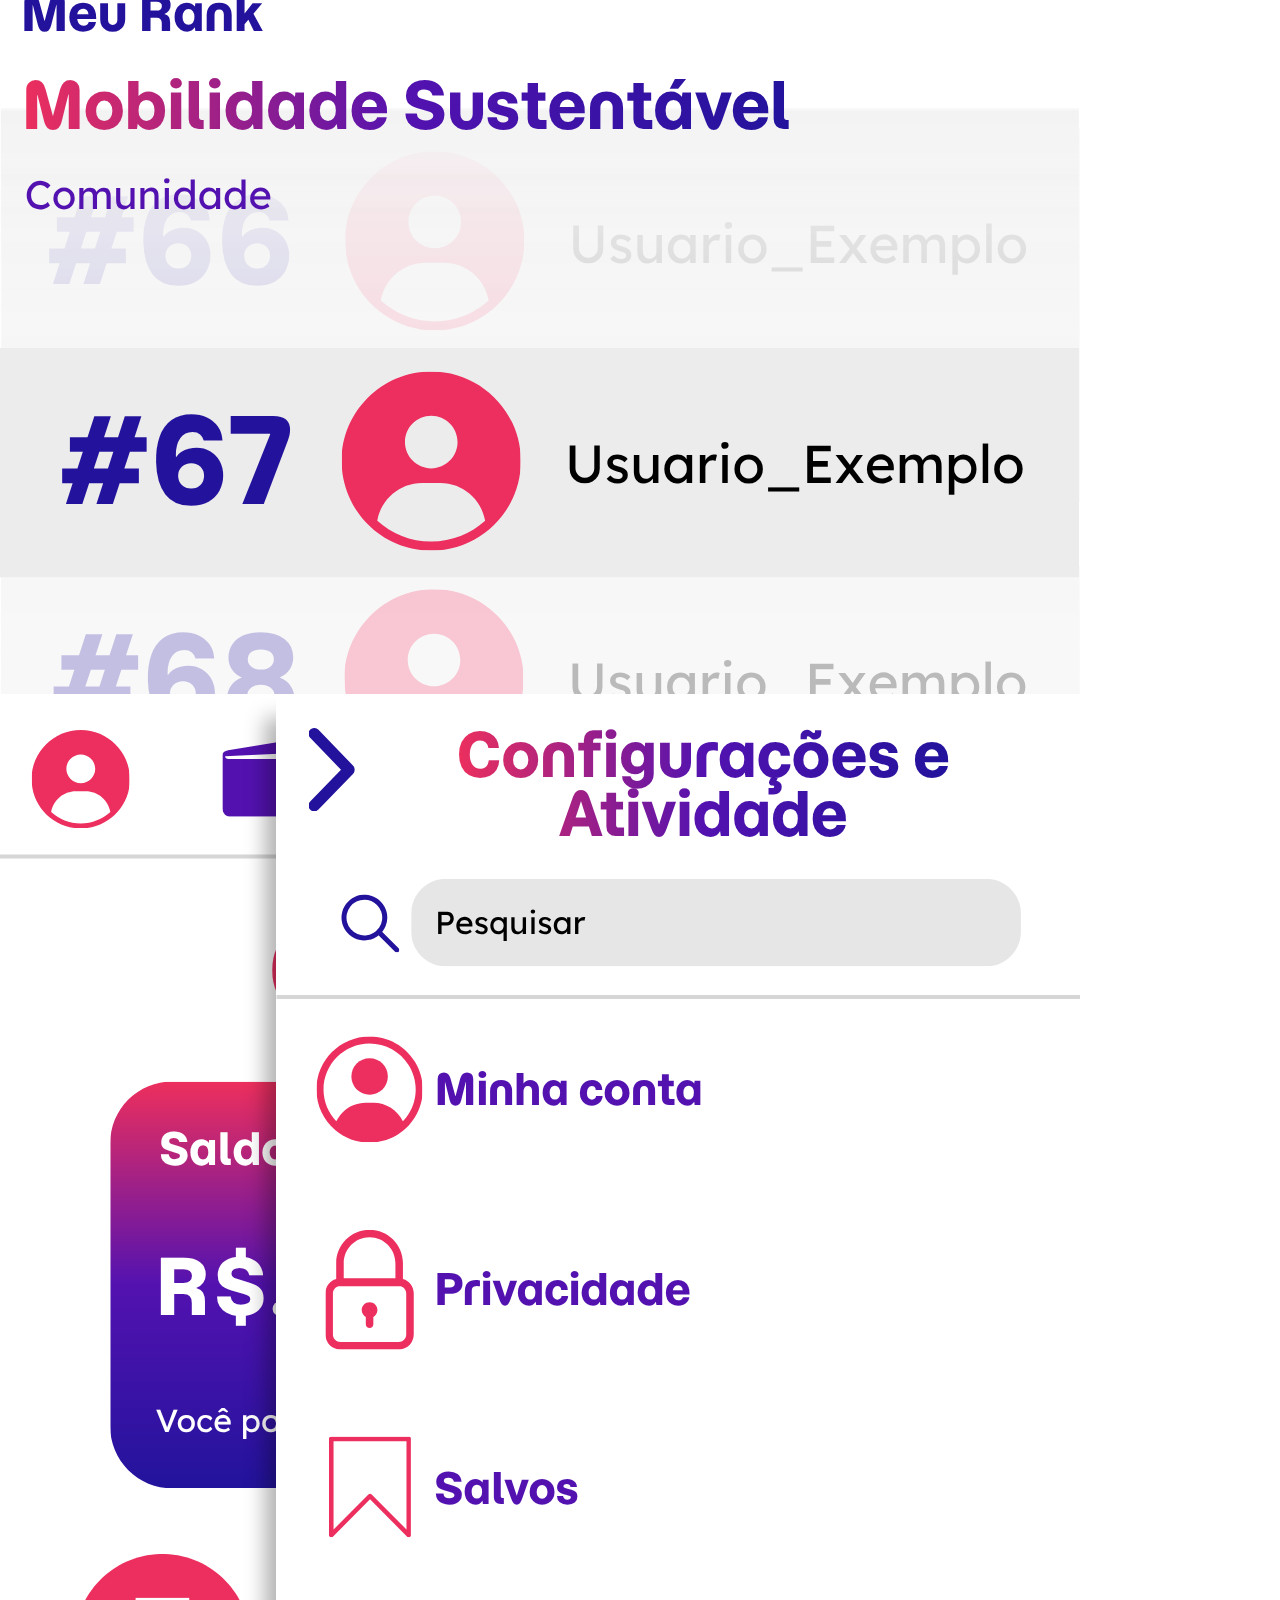
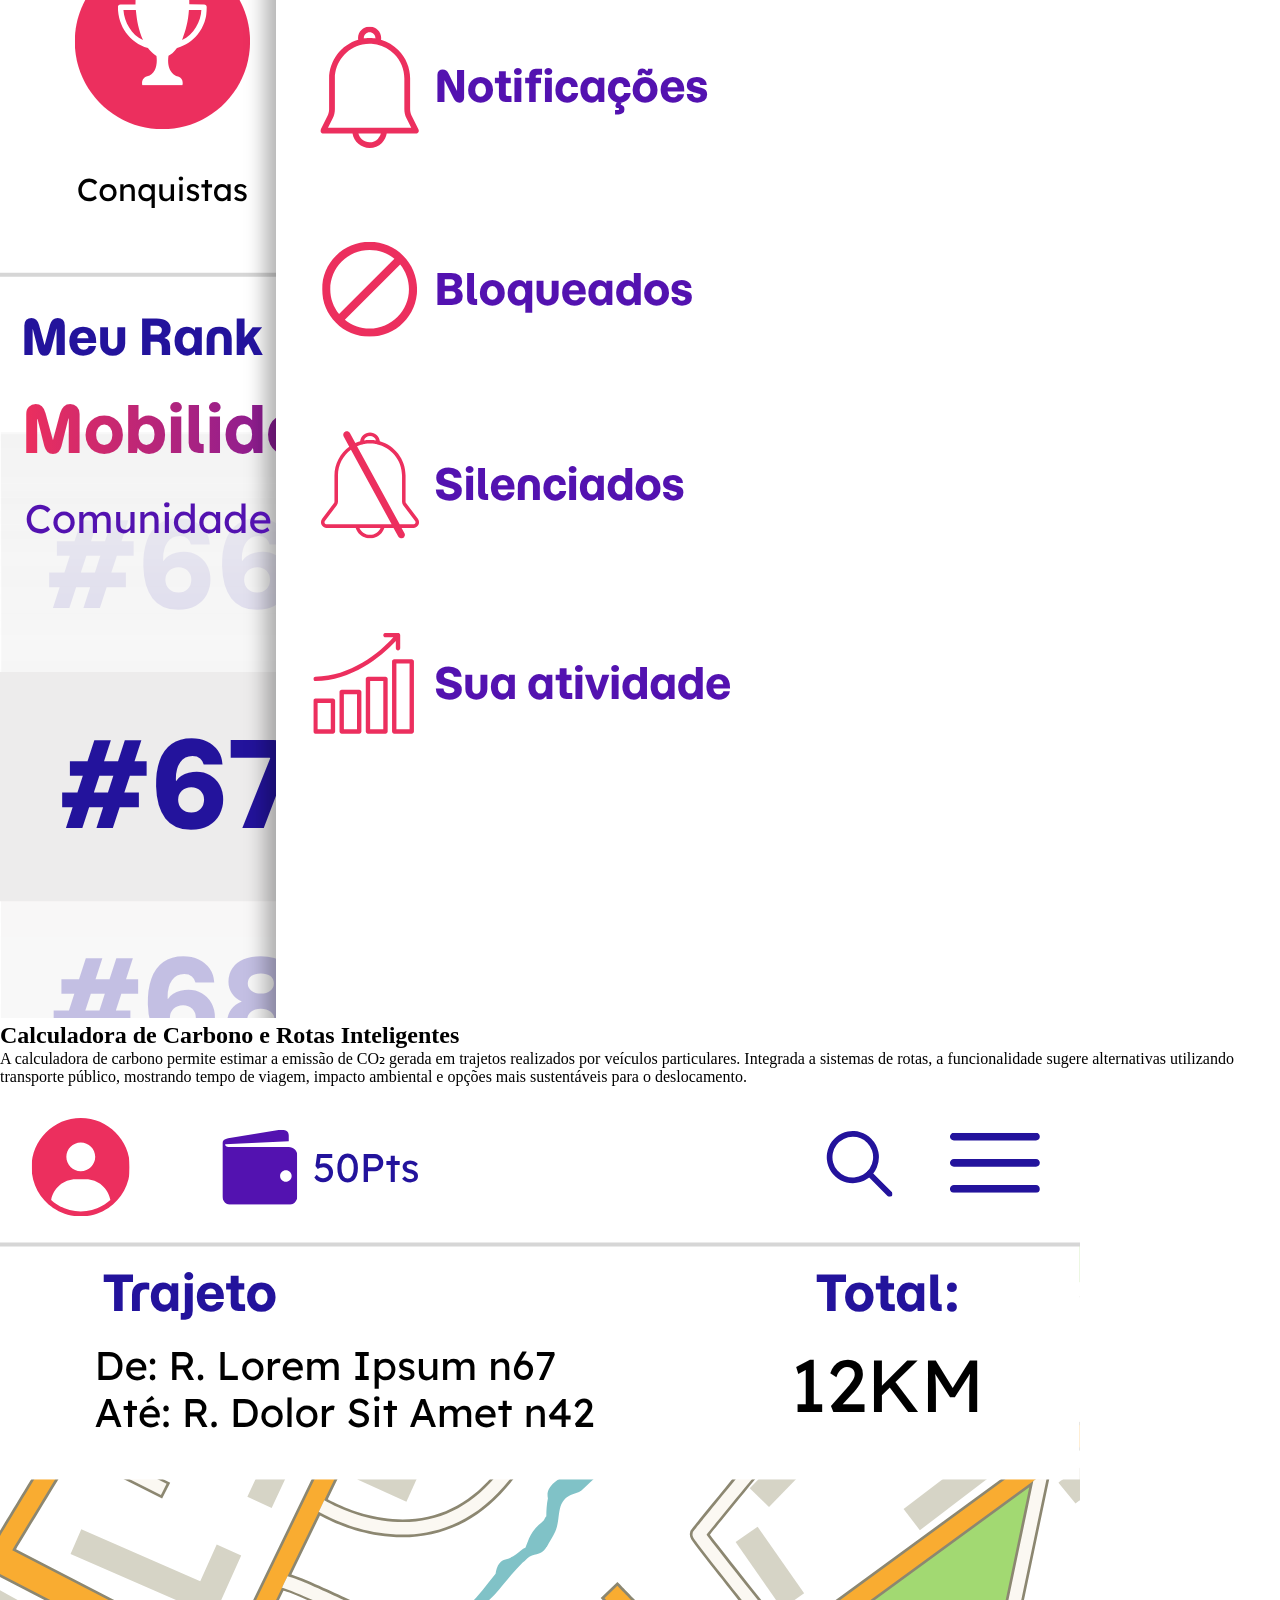
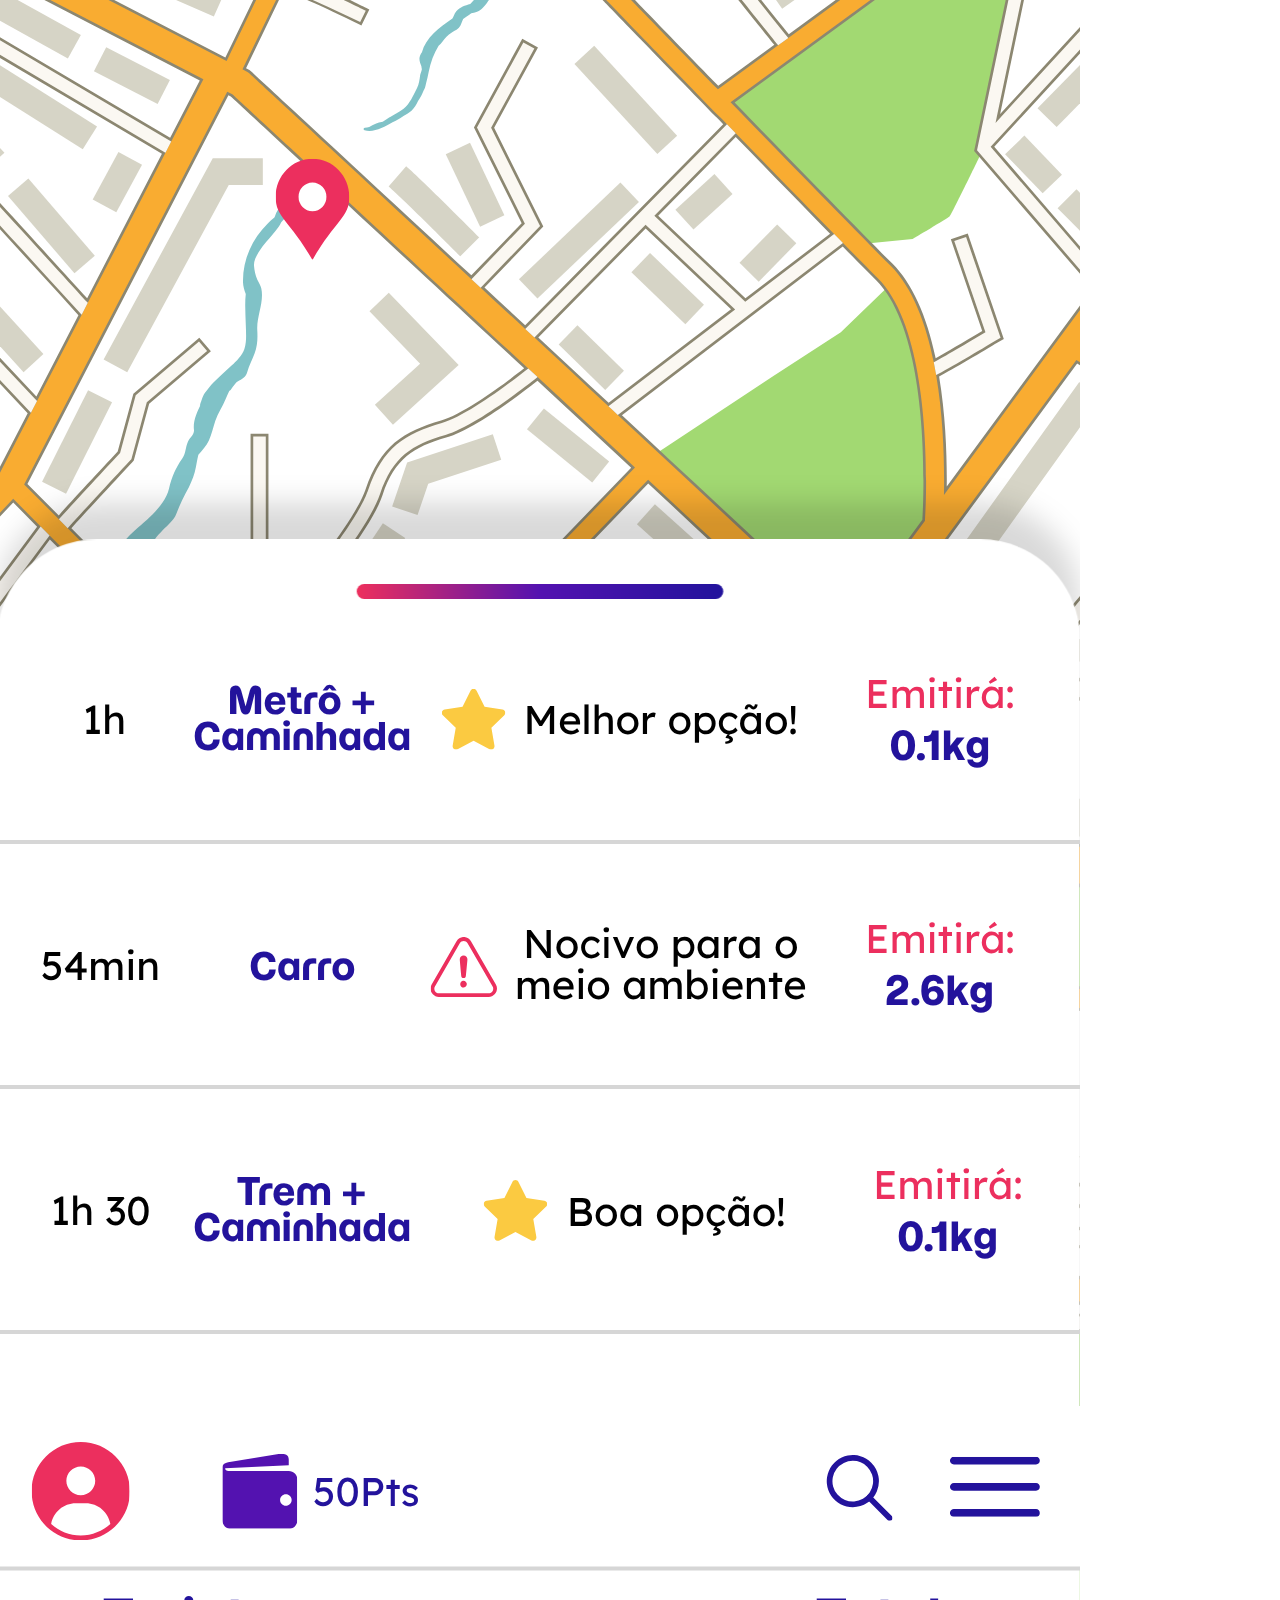
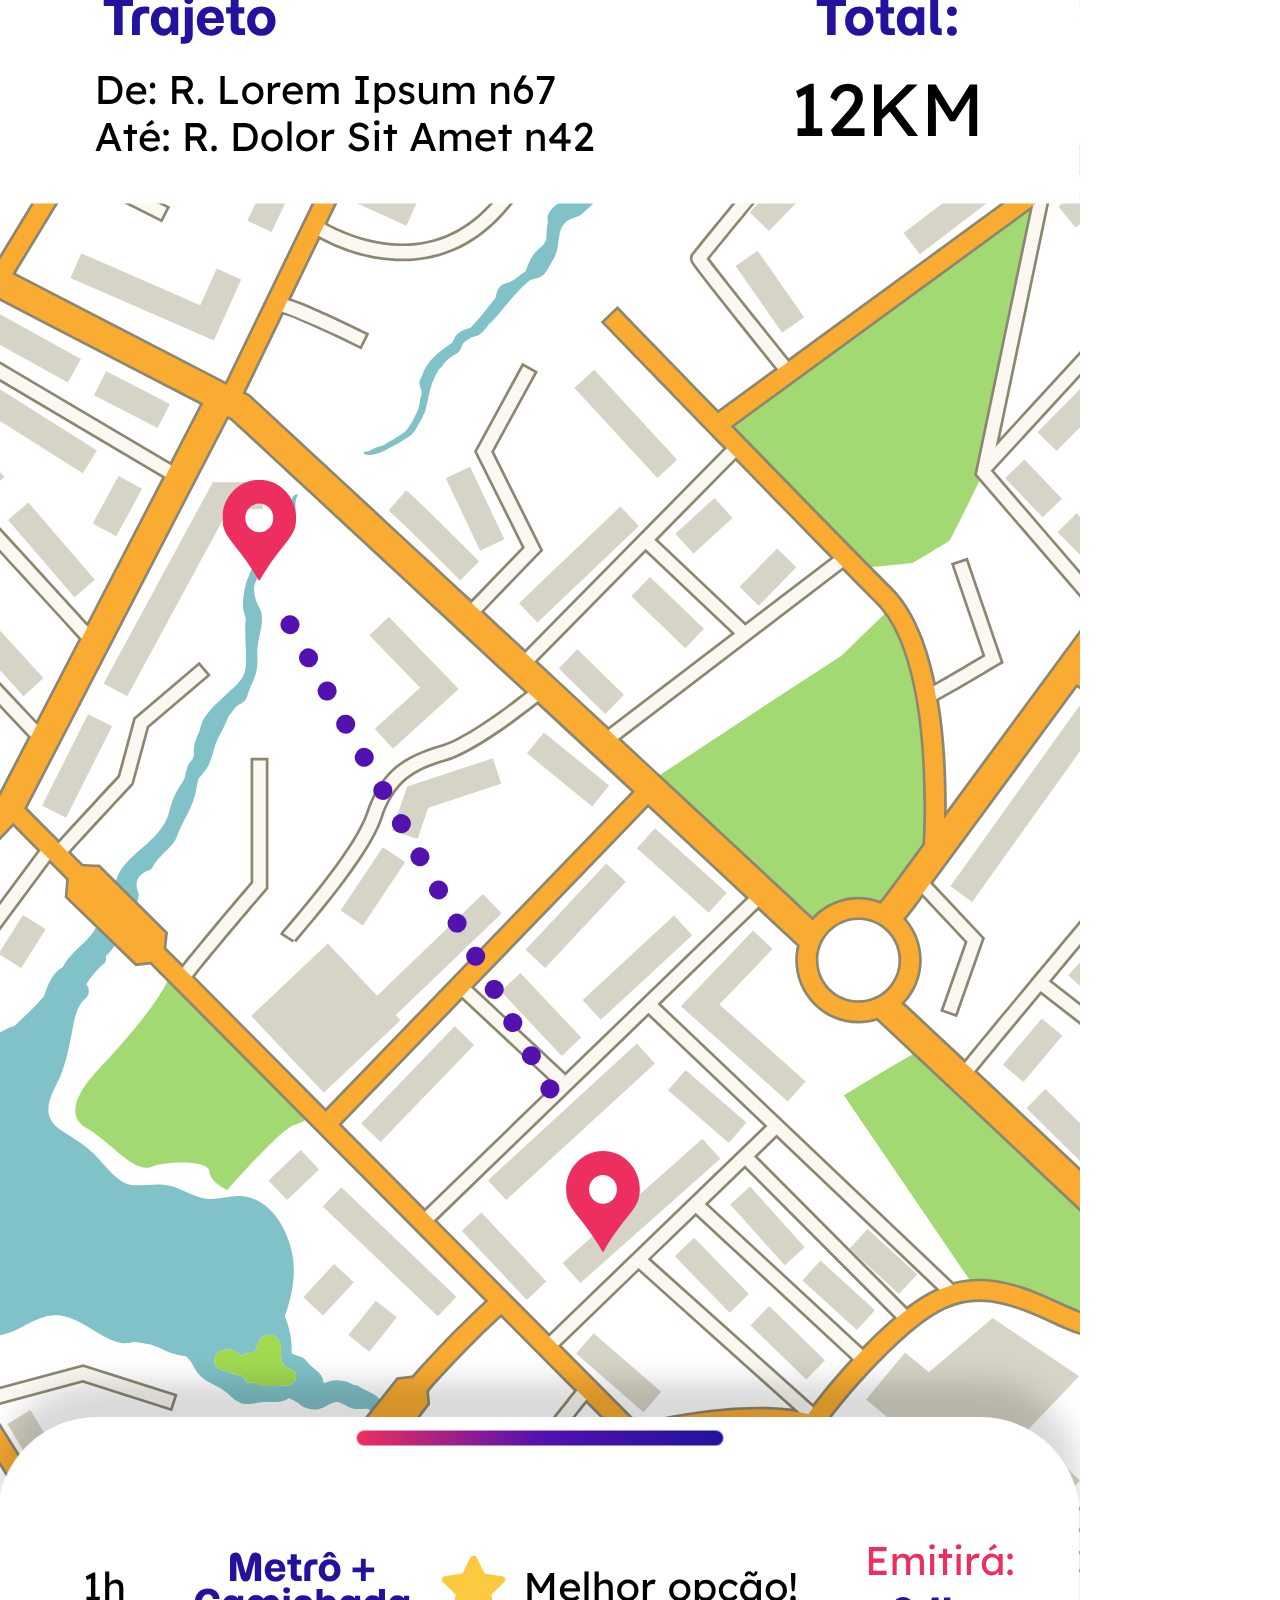
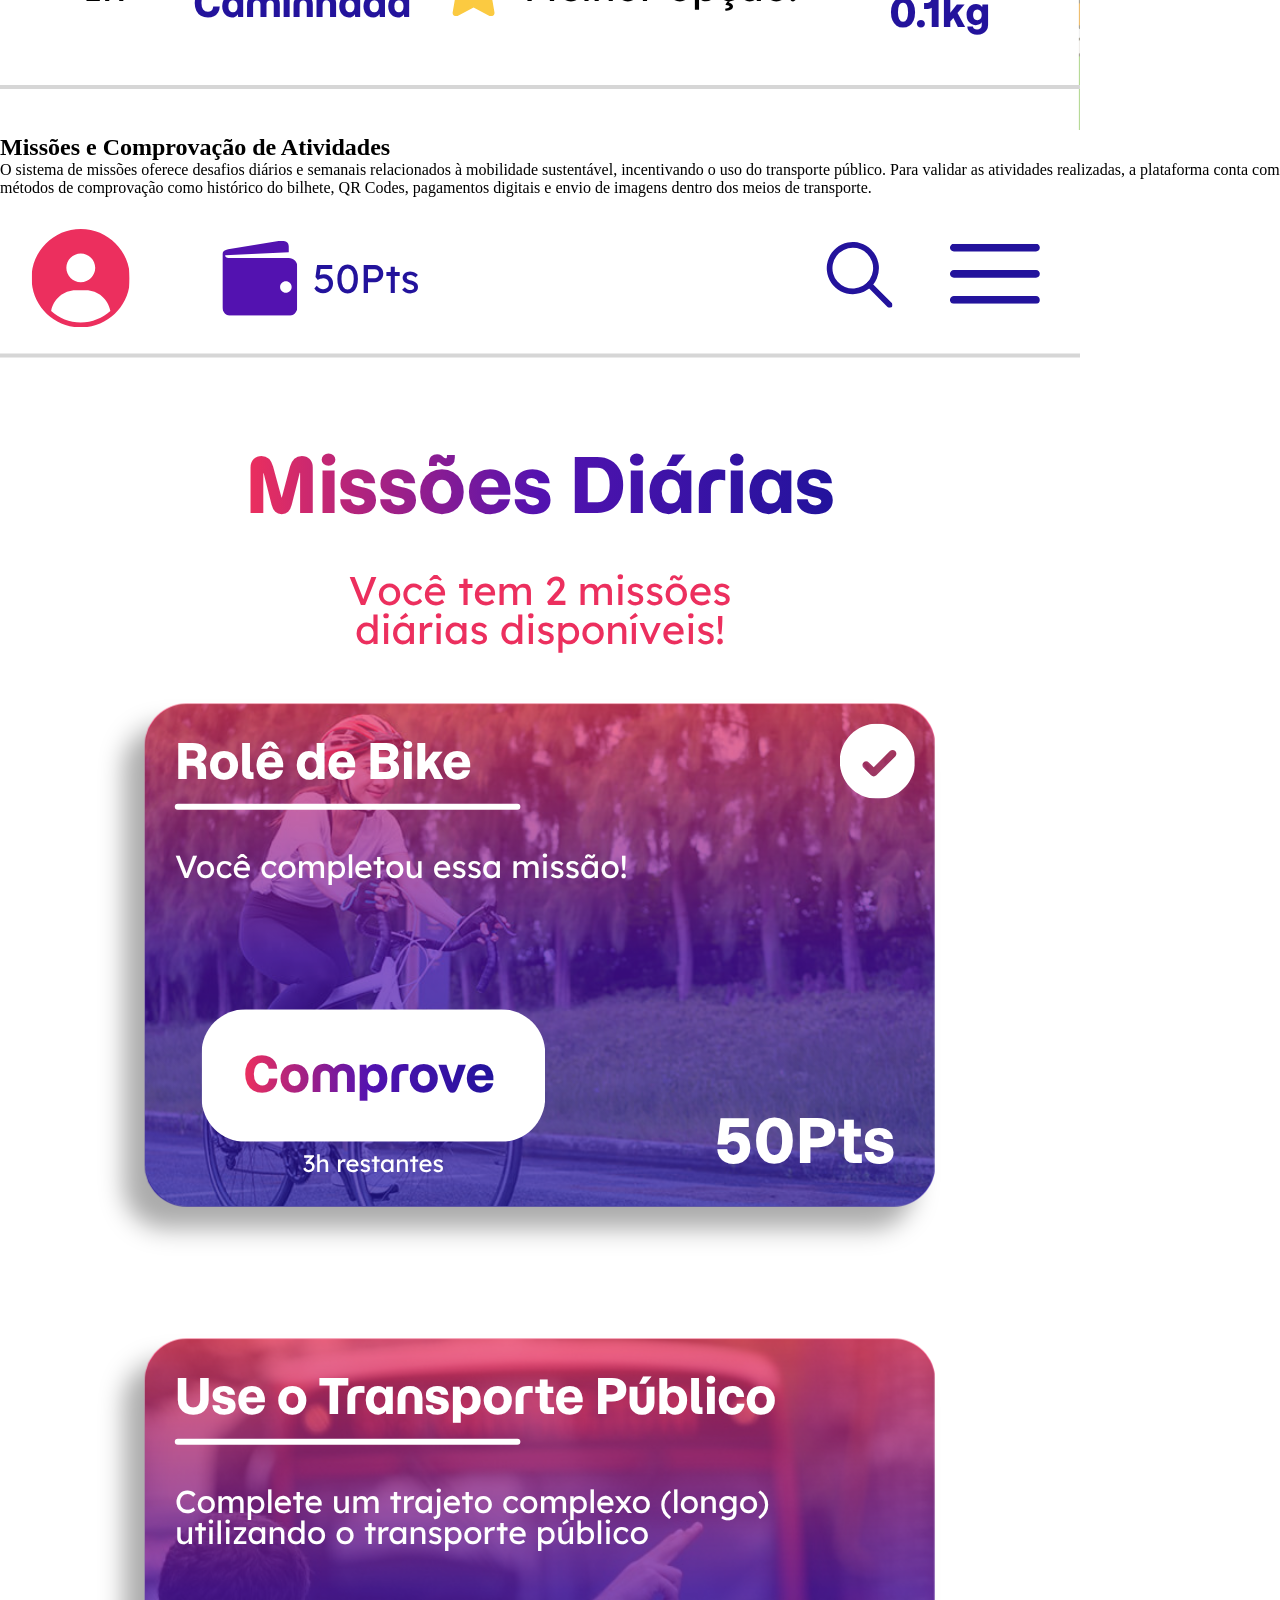
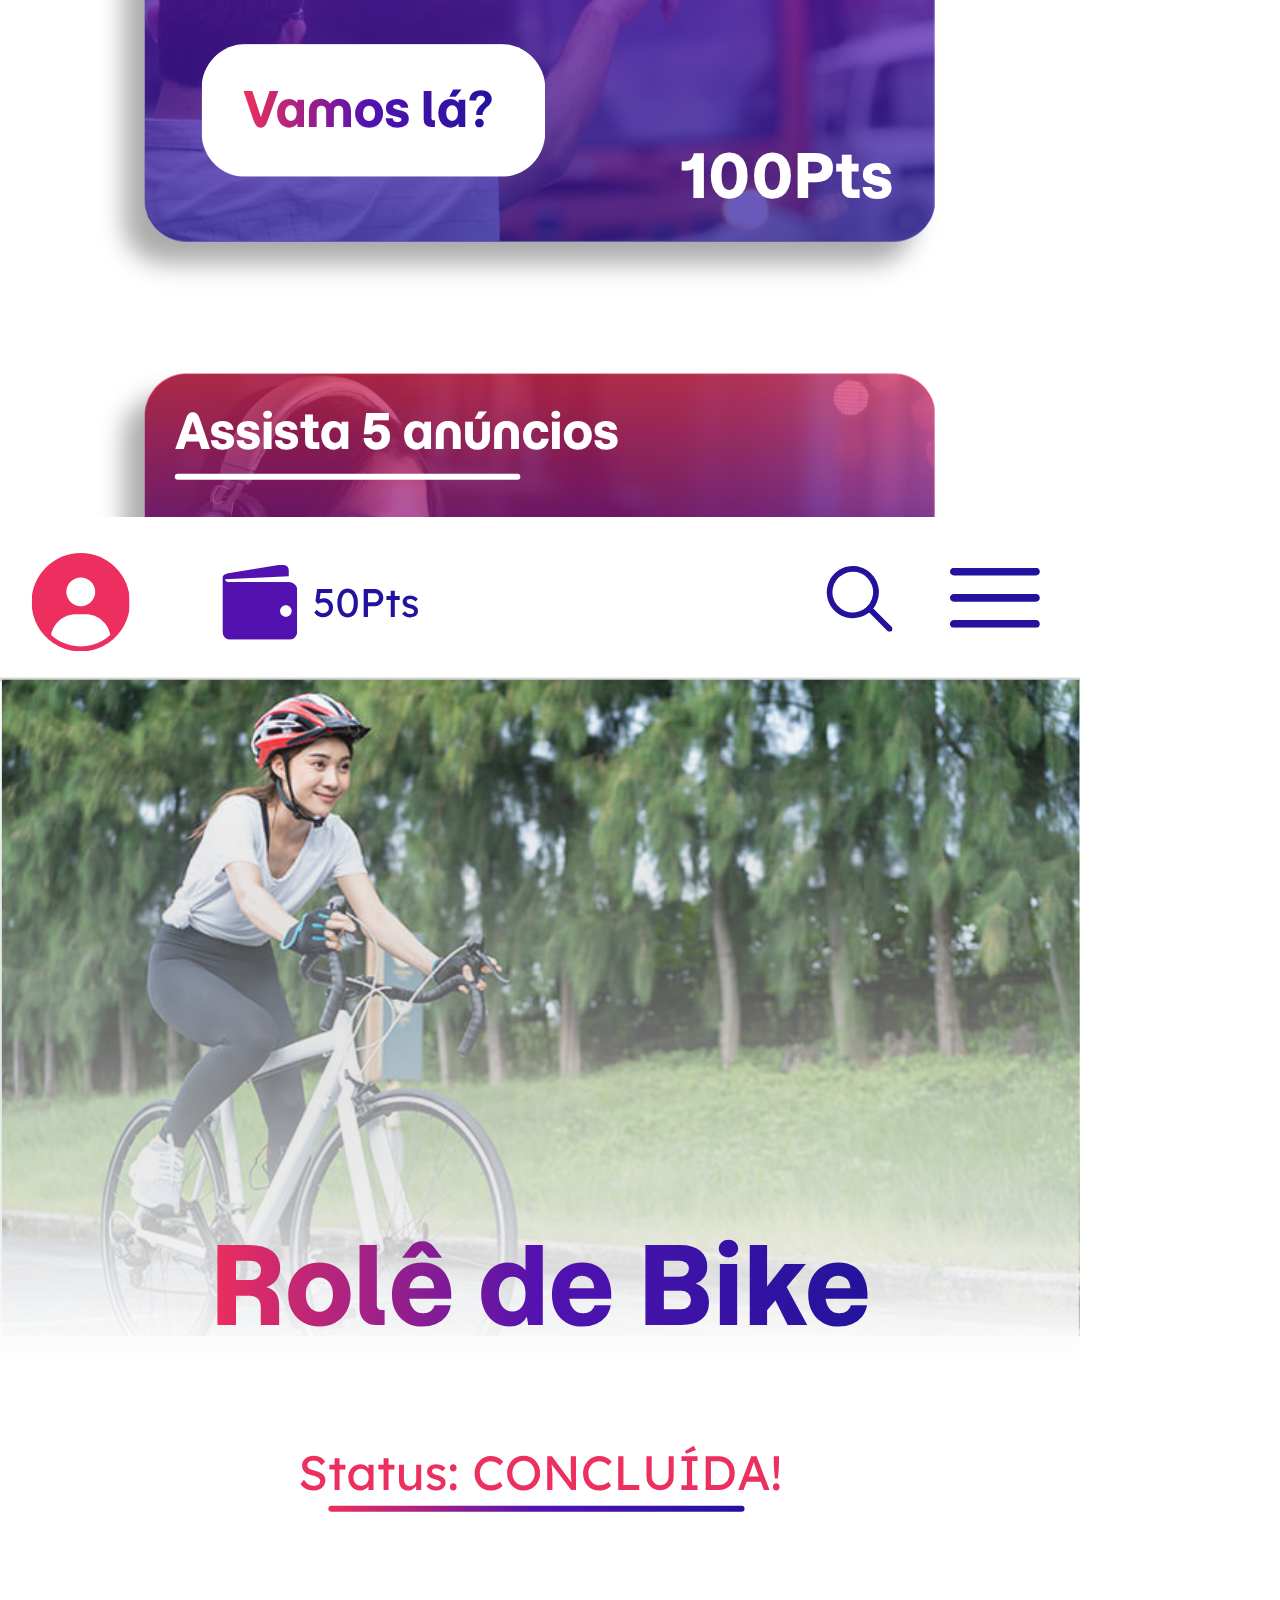
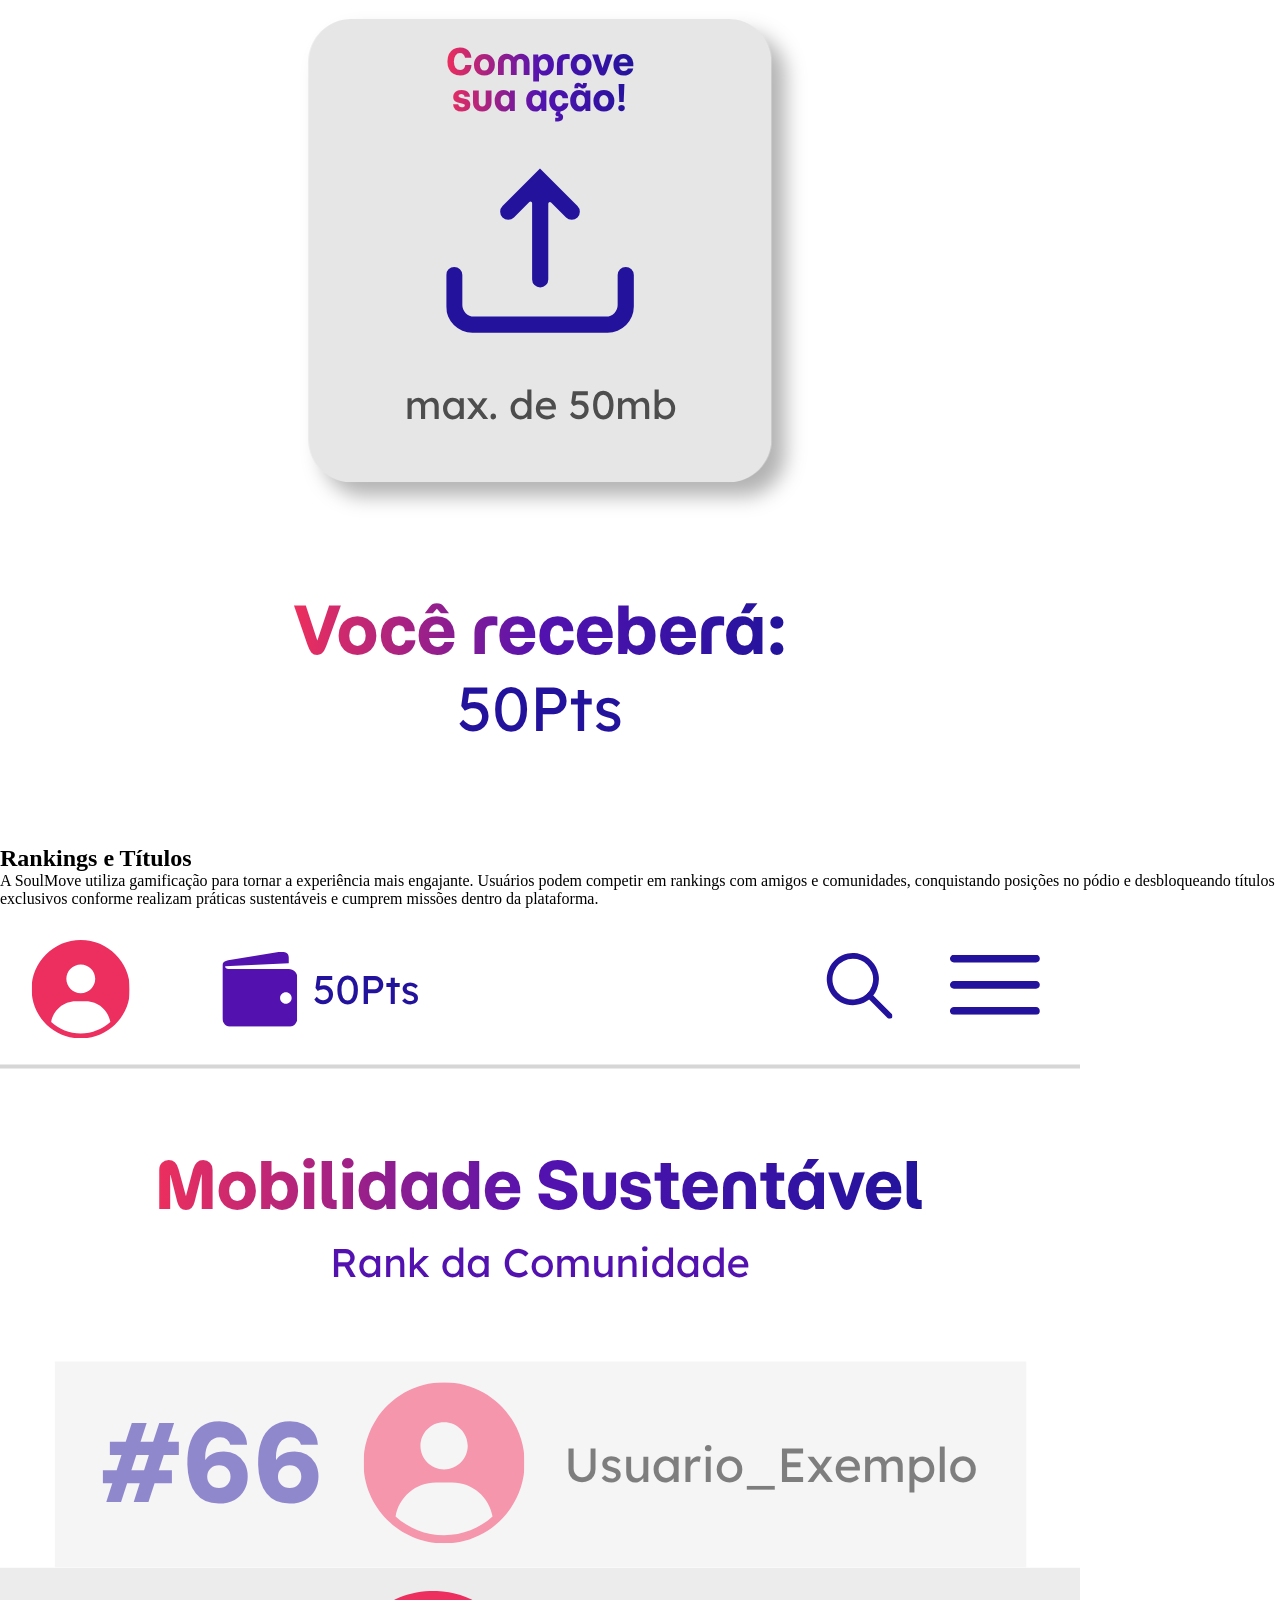
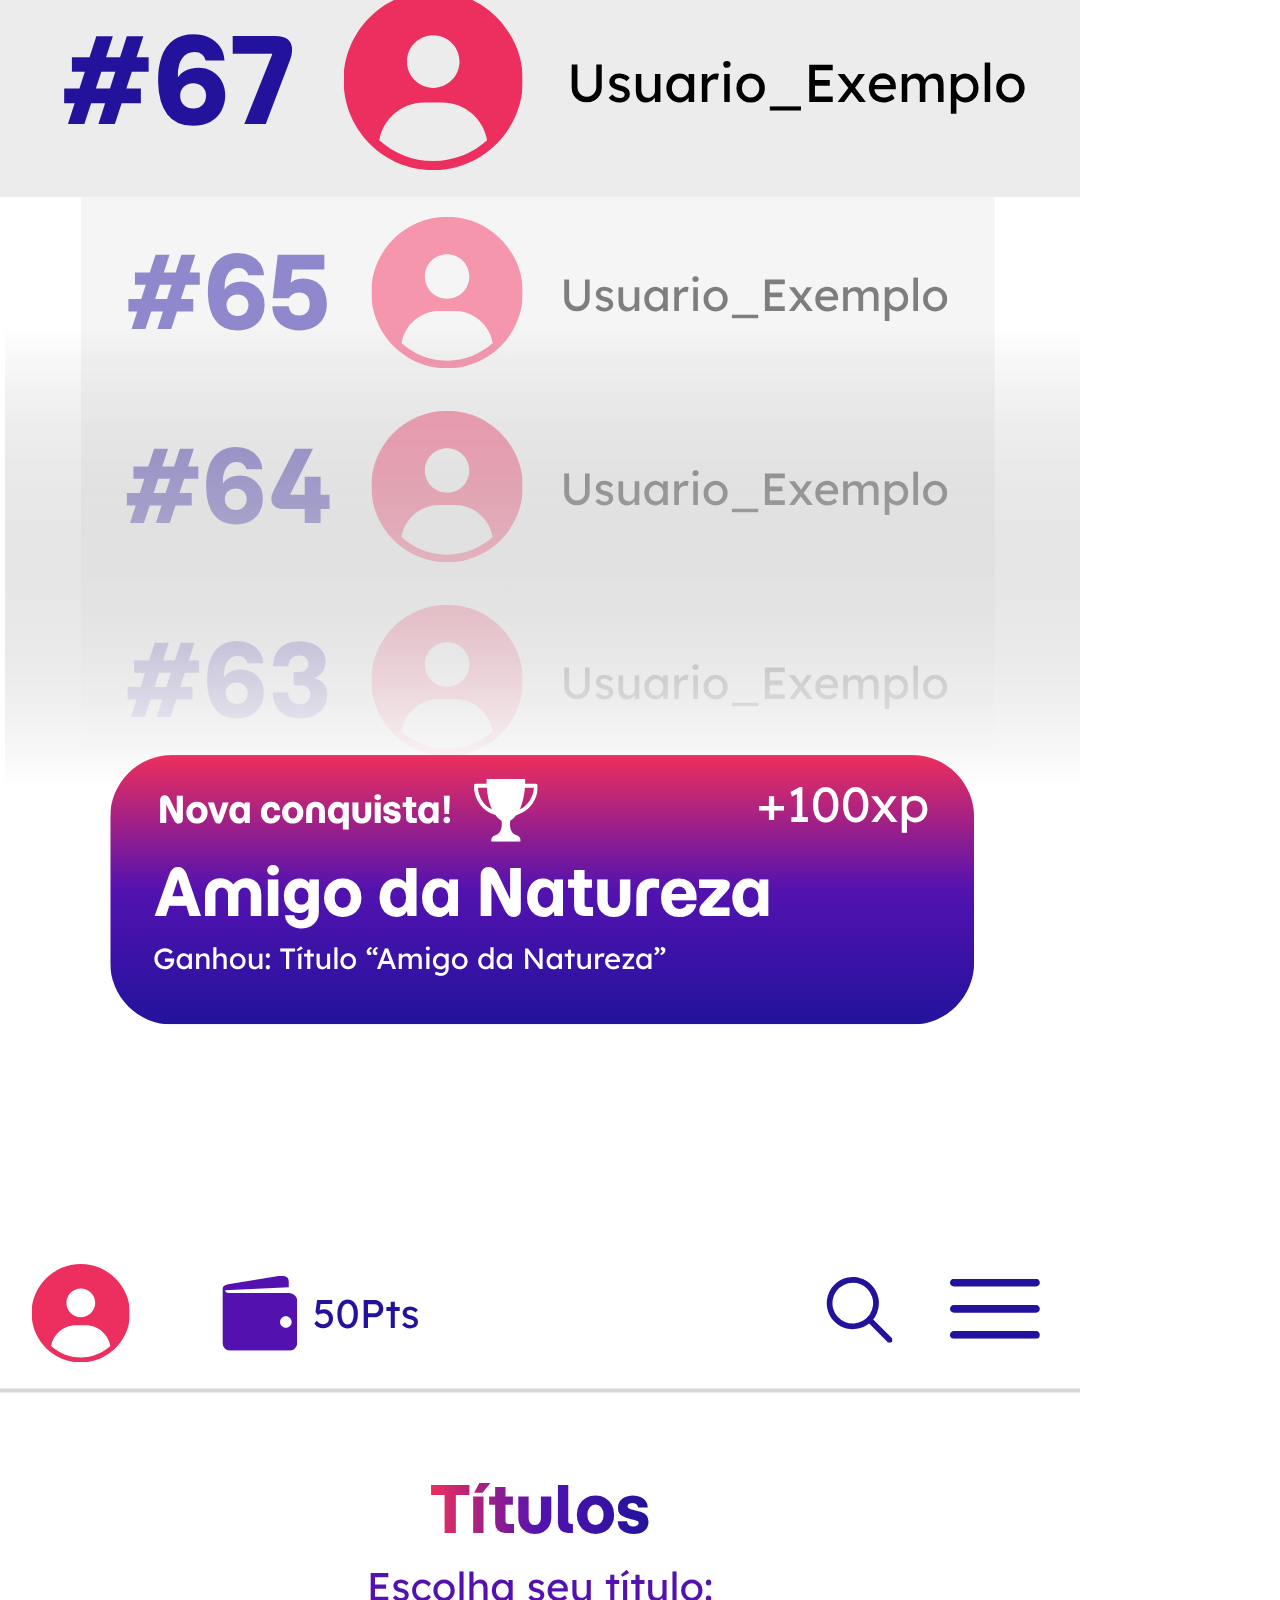
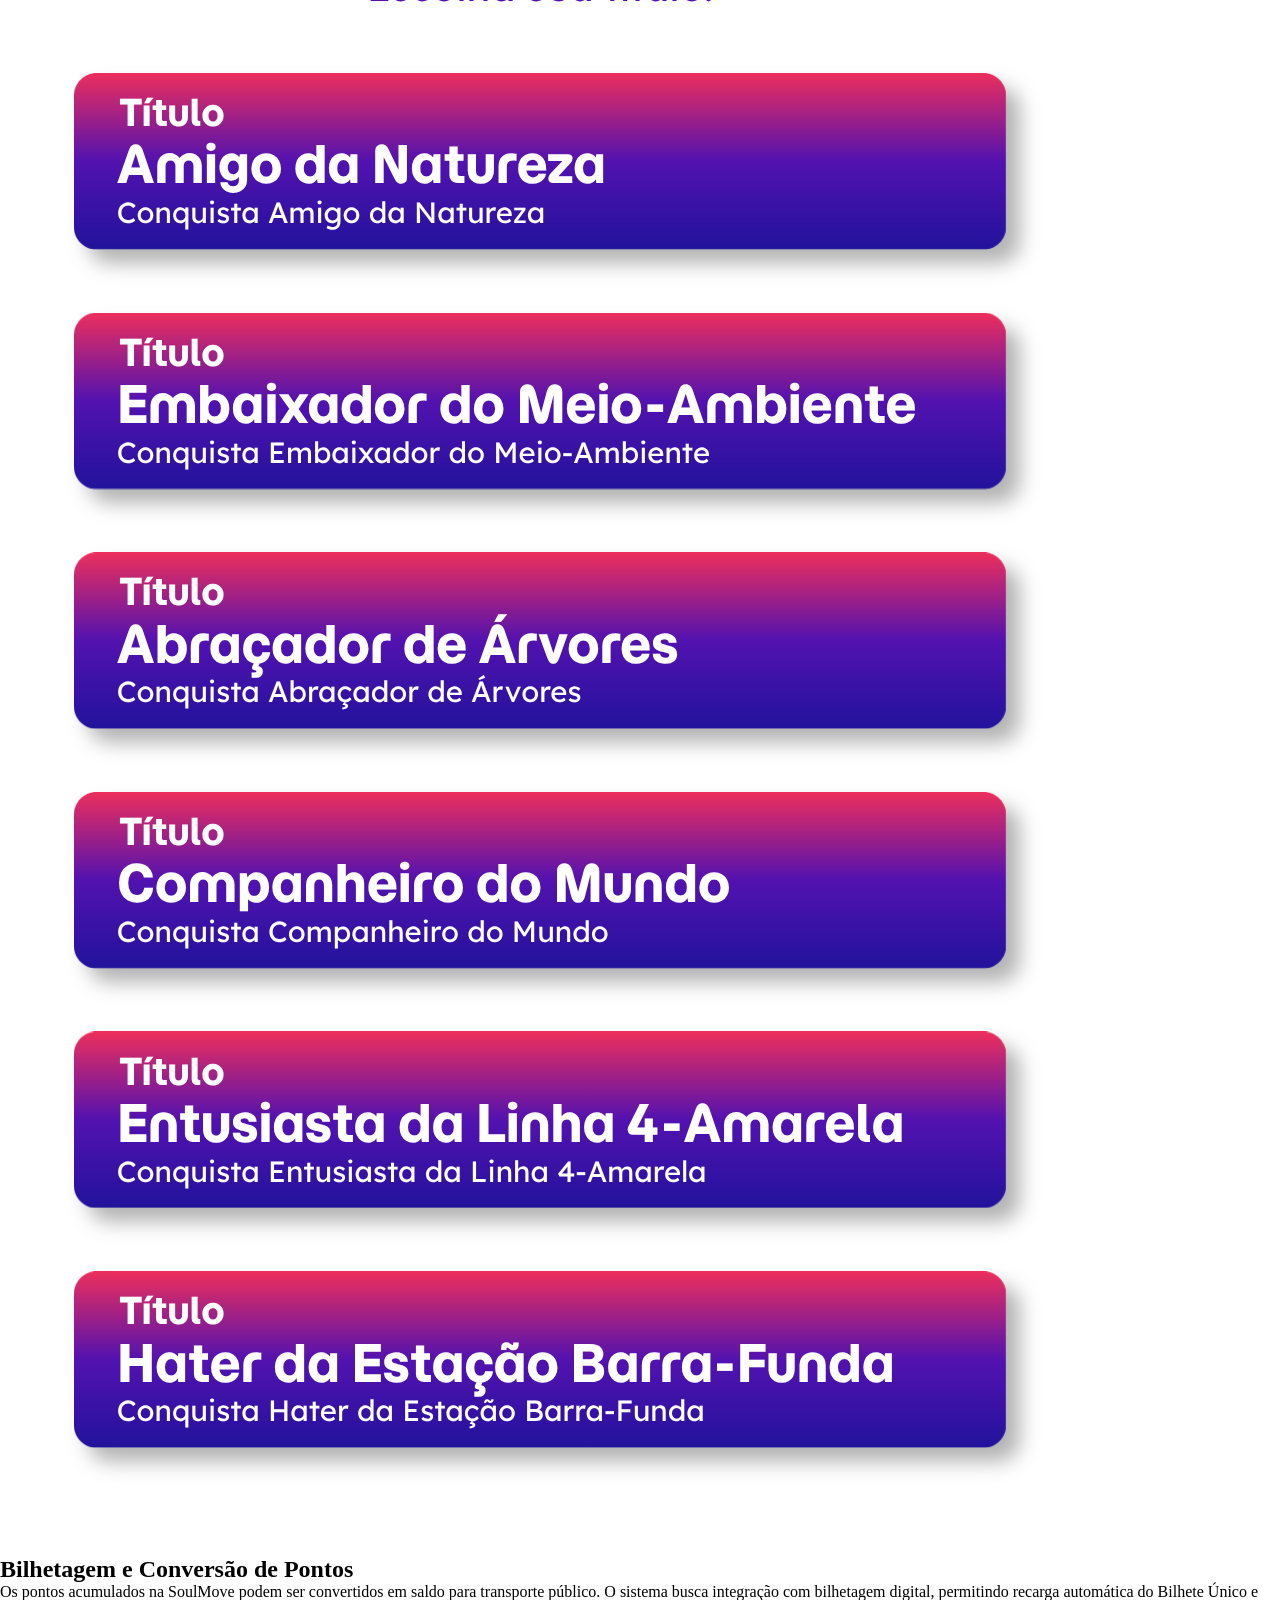
==== commit ee4923cc: "Refactor: nome classes header" ====
--- a/pages/aplicacao.html
+++ b/pages/aplicacao.html
@@ -9,14 +9,14 @@
 <body>
 
     <header class = "header">
-        <img src="/assets/SoulMove_Pequena.png" alt="Logo da SoulMove" class = "header_logo">
+        <img src="/assets/SoulMove_Pequena.png" alt="Logo da SoulMove" class = "header-logo">
 
-        <nav class = "header_menu">
-            <a href="index.html" class = "header_menu_link">Início</a>
-            <a href="integrantes.html" class = "header_menu_link">Quem Somos</a>
-            <a href="sobre.html" class = "header_menu_link">Sobre</a>
-            <a href="faq.html" class = "header_menu_link">A Aplicação</a>
-            <a href="contato.html" class = "header_menu_link">Contato</a>
+        <nav class = "header-menu">
+            <a href="index.html" class = "header-menu-link">Início</a>
+            <a href="integrantes.html" class = "header-menu-link">Quem Somos</a>
+            <a href="sobre.html" class = "header-menu-link">Sobre</a>
+            <a href="faq.html" class = "header-menu-link">A Aplicação</a>
+            <a href="contato.html" class = "header-menu-link">Contato</a>
         </nav>
     </header>
 
--- a/css/style.css
+++ b/css/style.css
@@ -4,6 +4,7 @@
   margin: 0;
   padding: 0;
   box-sizing: border-box;
+
 }
 
 :root {
@@ -20,28 +21,73 @@
     background-color: var(--cor-clara);
     color: var(--cor-escura);
 }
-
 header {
     background: var(--grad-soulmove);
+    width: auto;
 }
 
-.header_logo {
-    width: 15%;
+.header-logo {
+   max-width: 100%;
 }
 
-.header_menu {
+.header-menu {
     font-family: "Momo Trust Display", sans-serif;
     font-weight: 400;
     font-style: normal;
+    
 }
 
-.header_menu_link {
+.header-menu-link {
     text-decoration: none;
     color: var(--cor-clara);
+    font-size: 15px;
+}
+
+.integrantes__h1{
+    display: none;
+}
+
+footer {
+    background: var(--grad-soulup);
+    height: 6.35rem;
+}
+footer *{
+    display: none;
+}
+
+.integrante__nome{
+    font-size: 1.5rem;
+    color: var(--cor-magica);
+
+    font-family: "Momo Trust Display", sans-serif;
+    font-weight: 400;
+    
+}
+
+.integrante__rm{
+    font-size: 1.25rem;
+    color: var(--cor-magica);
+
+    font-family: "Momo Trust Display", sans-serif;
+    font-weight: 400;
+
+}
+
+.integrante-card{
+    background: var(--grad-claro);
+    border-radius: .5rem;
+
+    height: 33rem;
+    width: 22.5rem; 
+
 }
 
 
+.integrante-link__button{
+    background: var(--cor-magica);
 
-footer {
-    background: var(--grad-soulup)
-}+    height: 3.5rem;
+    width: 9rem;
+    border-radius: 1rem;
+}
+
